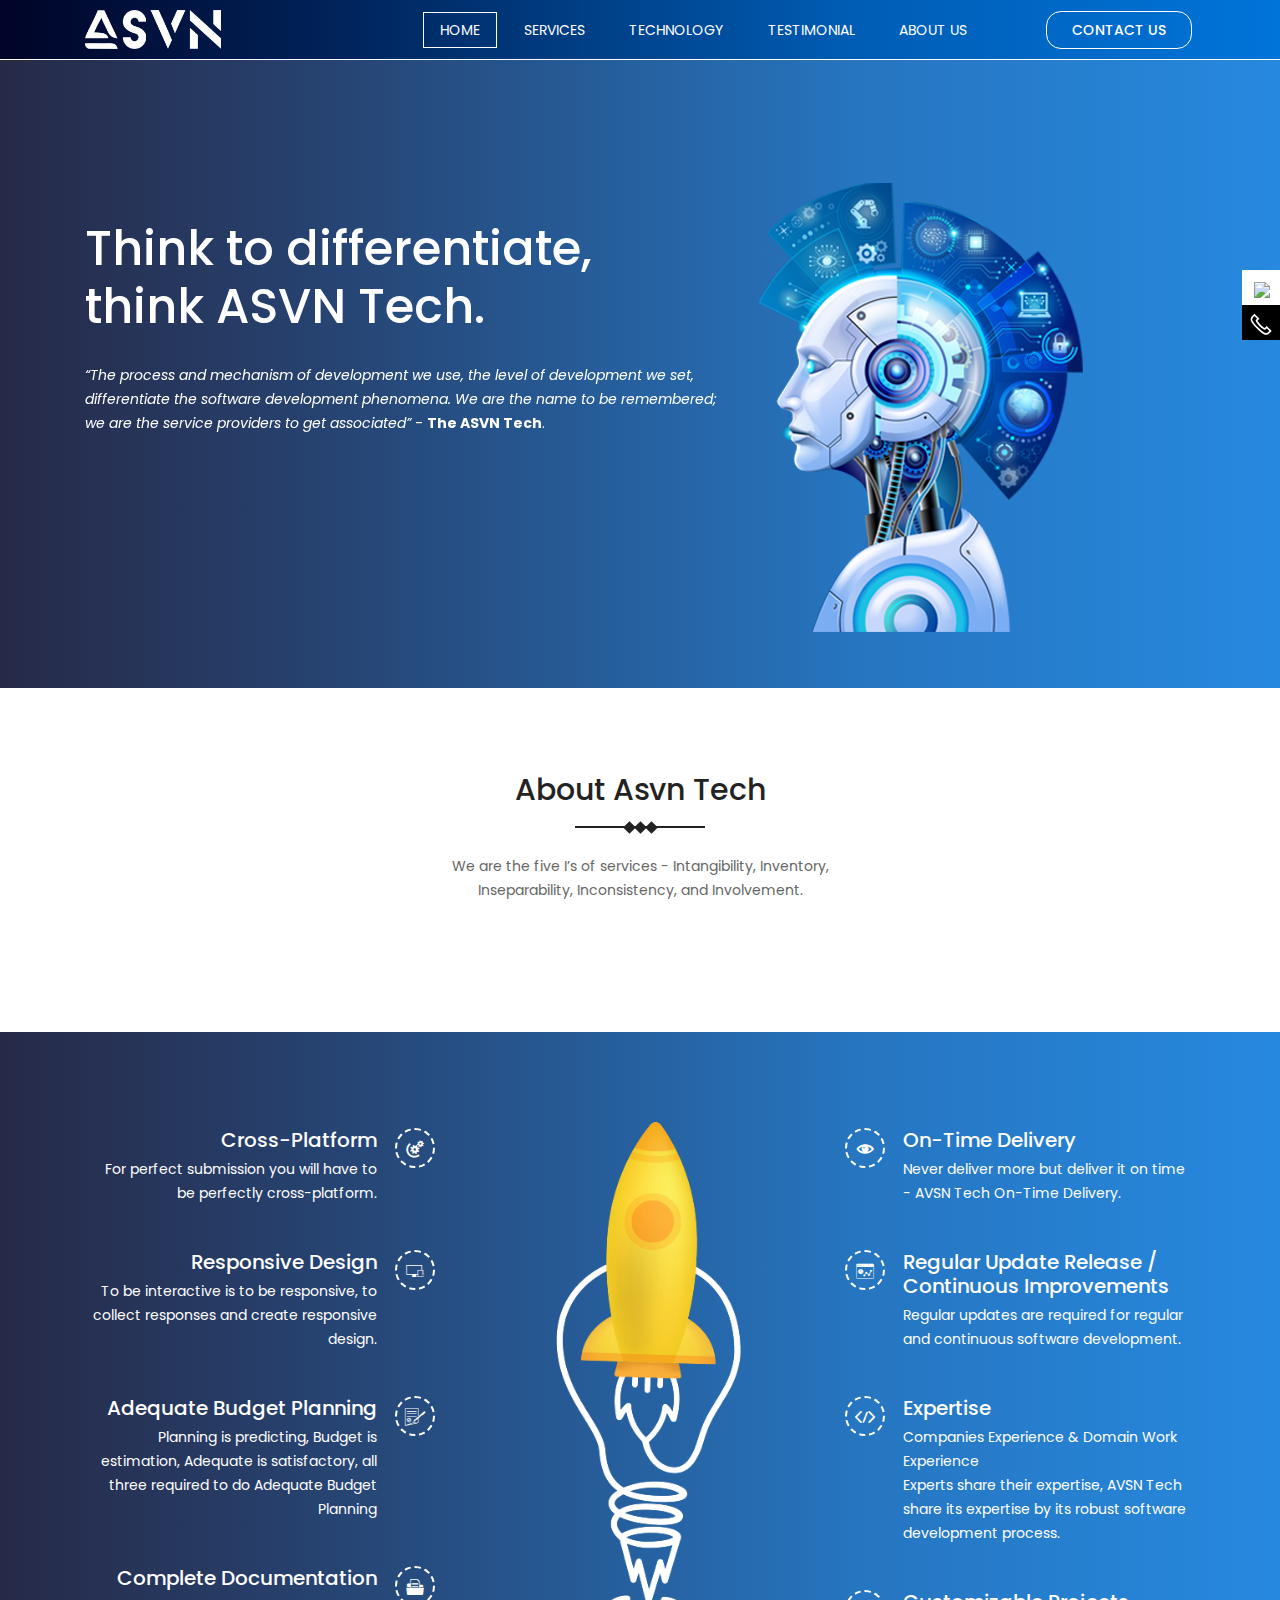
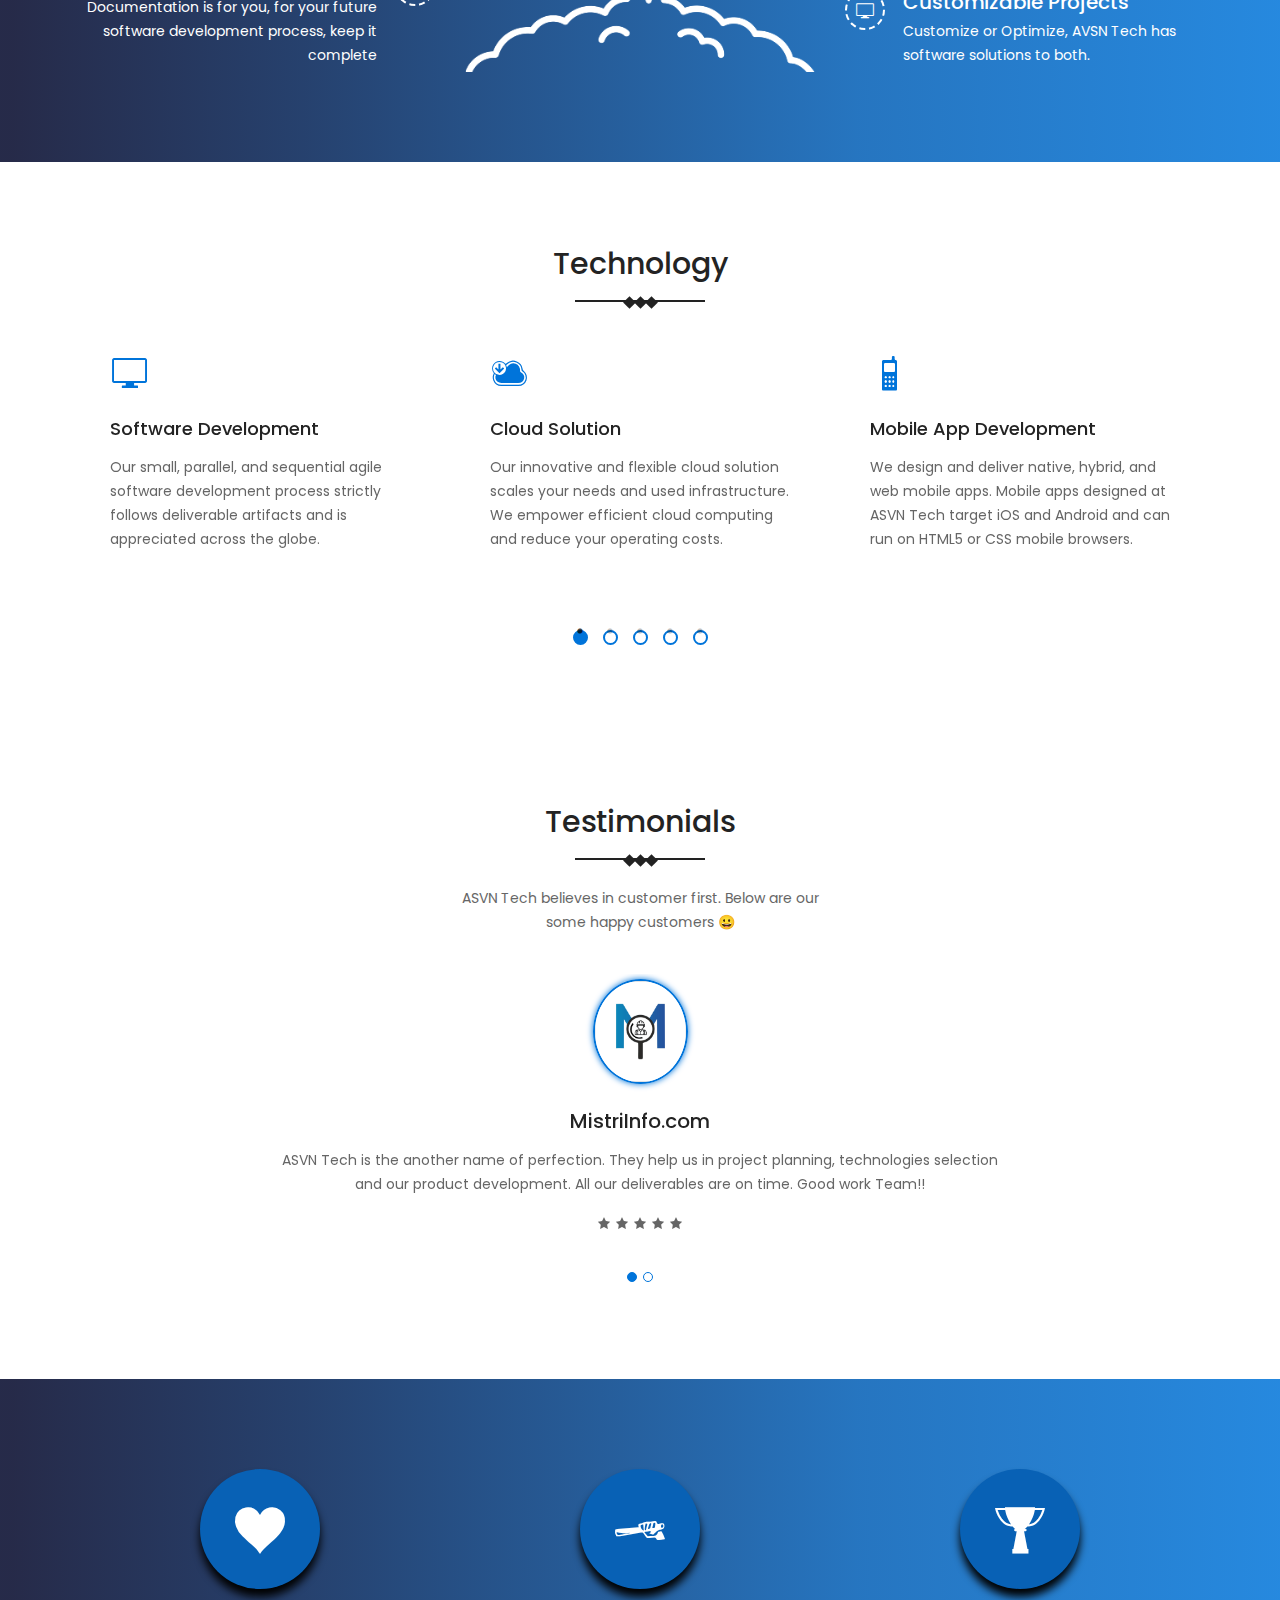
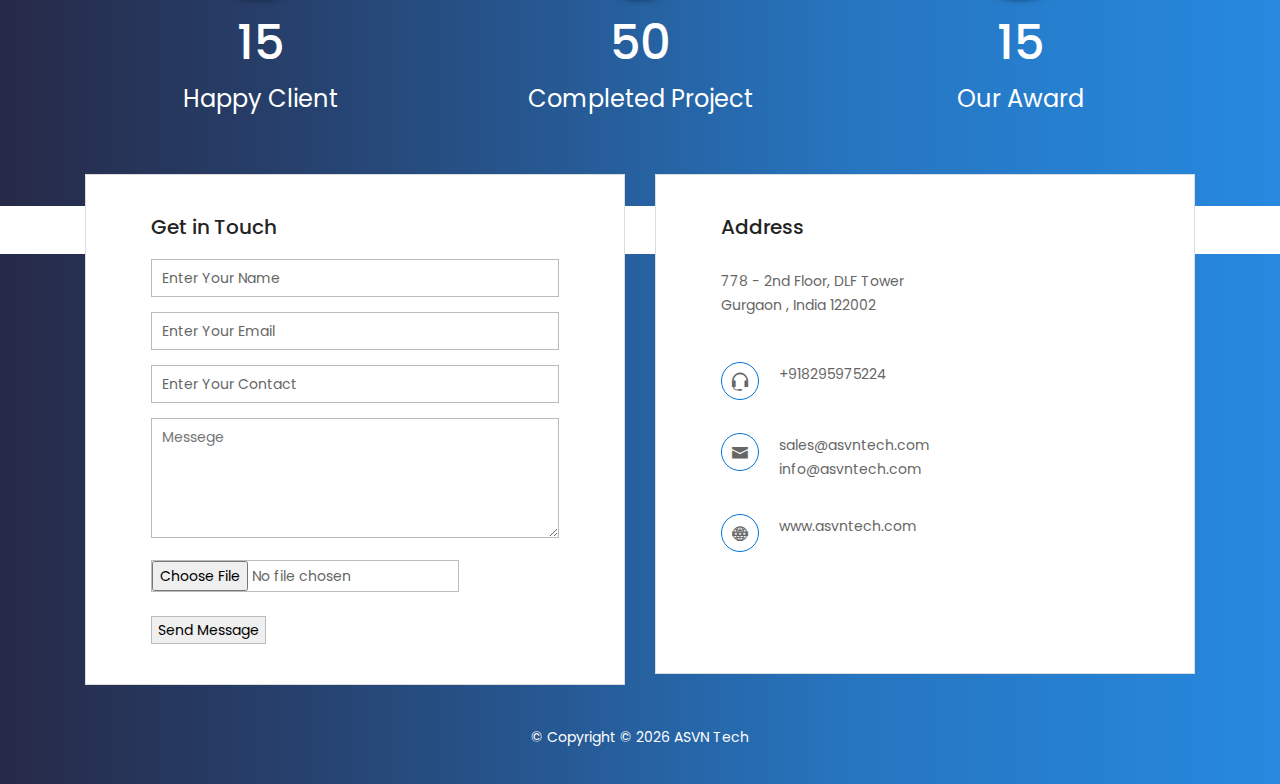
==== public/index.html @ af431a9f "latest" ====
<!DOCTYPE HTML>
<html lang="zxx">

<head>
	<meta charset="UTF-8">
	<meta http-equiv="X-UA-Compatible" content="IE=edge">
	<meta name="viewport" content="width=device-width, initial-scale=1">
	<title>ASVN Tech</title>
	<!-- Bootstrap CSS -->
	<link rel="stylesheet" type="text/css" href="assets/css/bootstrap.min.css" media="all" />
	<!-- Slick nav CSS -->
	<link rel="stylesheet" type="text/css" href="assets/css/slicknav.min.css" media="all" />
	<link rel="stylesheet" type="text/css" href="assets/css/slick-theme.min.css" media="all" />
	<!-- Iconfont CSS -->
	<link rel="stylesheet" type="text/css" href="assets/css/icofont.css" media="all" />
	<!-- Slick CSS -->
	<link rel="stylesheet" type="text/css" href="assets/css/slick.css">

	<link rel="stylesheet" href="assets/css/font-awesome.min.css">
	<!-- Owl carousel CSS -->
	<link rel="stylesheet" type="text/css" href="assets/css/owl.carousel.css">
	<!-- Popup CSS -->
	<link rel="stylesheet" type="text/css" href="assets/css/magnific-popup.css">
	<!-- Switcher CSS -->
	<link rel="stylesheet" type="text/css" href="assets/css/switcher-style.css">
	<!-- Animate CSS -->
	<link rel="stylesheet" type="text/css" href="assets/css/animate.min.css">
	<!-- Main style CSS -->
	<link rel="stylesheet" type="text/css" href="assets/css/style.css" media="all" />
	<!-- Responsive CSS -->
	<link rel="stylesheet" type="text/css" href="assets/css/responsive.css" media="all" />
	<!-- Favicon Icon -->
	<link rel="icon" type="image/png" href="assets/img/favicon.png" />
	<script src="https://smtpjs.com/v3/smtp.js"></script>
	<!--[if lt IE 9]>
		  <script src="https://oss.maxcdn.com/html5shiv/3.7.3/html5shiv.min.js"></script>
		  <script src="https://oss.maxcdn.com/respond/1.4.2/respond.min.js"></script>
		<![endif]-->
</head>

<body data-spy="scroll" data-target=".header" data-offset="50">
	<!-- Page loader -->
	<div id="preloader"></div>
	<!-- header section start -->
	<header class="header sticky">
		<div class="container">
			<div class="row flexbox-center">
				<div class="col-lg-2 col-md-3 col-6">
					<div class="logo">
						<a href="#home"><img style="max-width: 85%;" src="assets/img/logo.png" alt="logo" /></a>
					</div>
				</div>
				<div class="col-lg-10 col-md-9 col-6">
					<div class="responsive-menu"></div>
					<div class="mainmenu">
						<ul id="primary-menu">
							<li><a class="nav-link active" href="#home">Home</a></li>
							<li><a class="nav-link" href="#feature">services</a></li>
							<li><a class="nav-link" href="#screenshot">Technology</a></li>
							<!--<li><a class="nav-link" href="#pricing">Pricing</a></li>
							<li><a class="nav-link" href="#team">Team</a></li>
							<li><a class="nav-link" href="#blog">Blog</a></li>-->
							<li><a class="nav-link" href="#testimonial">Testimonial</a></li>
							<li><a class="nav-link" href="#aboutArea">About Us</a></li>
							<li><a class="appao-btn" href="#contact">Contact Us</a></li>
						</ul>
					</div>
				</div>
			</div>
		</div>
	</header><!-- header section end -->
	<!-- hero area start -->






	<section class="hero-area" id="home">
		<div class="hero-area-slider">
			<div class="hero-area-single-slide">
				<div class="container">
					<div class="row">
						<div class="col-lg-7">
							<div class="hero-area-content">
								<h1>Think to differentiate, think ASVN Tech.</h1>
								<p><i>“The process and mechanism of development we use, the level of development we set,
										differentiate the software development phenomena. We are the name to be
										remembered; we are the service providers to get associated”</i> - <b>The ASVN
										Tech</b>.</p>
							</div>
						</div>
						<div class="col-lg-5">
							<div class="hand-mockup text-lg-left text-center">
								<img src="assets/img/robot.png" style="height: 10;" alt="Hand Mockup" />
							</div>
						</div>
					</div>
				</div>
			</div>
			<div class="hero-area-single-slide">
				<div class="container">
					<div class="row">
						<div class="col-lg-7">
							<div class="hero-area-content">
								<h1>Use pure software services continuum at ASVN Tech.</h1>
								<p>ASVN Tech’s emerging spectrum of software services includes - Software Development,
									Cloud Solutions, Mobile App Development, Blockchain Development, API Development,
									and the Internet of Things. Enjoy professionalism in the design and delivery of
									services. </p>
							</div>
						</div>
						<div class="col-lg-5">
							<div class="hand-mockup text-lg-left text-center">
								<img src="assets/img/homeslide.png" alt="Hand Mockup" />
							</div>
						</div>
					</div>
				</div>
			</div>
			<!-- <div class="hero-area-single-slide">
					<div class="container">
						<div class="row">
							<div class="col-lg-7">
								<div class="hero-area-content">
									<h1>It’s all about Promoting your Business</h1>
									<p>Budget web Creator ,Contact 9803678818 ,Davinder Singh , sed eiusmod tempor incididunt ut labore et Budget Web creatore magna aliqua. Ut enim ad Budget web creator Budget web creator Budget web creatornisi ut aliquip ex ea commodo </p>
									<a href="#" class="appao-btn">Google Play</a>
									<a href="#" class="appao-btn">App Store</a>
								</div>
							</div>
							<div class="col-lg-5">
								<div class="hand-mockup text-lg-left text-center">
									<img src="assets/img/hand-mockup.png" alt="Hand Mockup" />
								</div>
							</div>
						</div>
					</div>
				</div> -->
		</div>
	</section><!-- hero area end -->
	<!-- about section start -->




	<section class="about-area ptb-90" id="aboutArea">
		<div class="container">
			<div class="row">
				<div class="col-lg-12">
					<div class="sec-title">
						<h2>About Asvn Tech<span class="sec-title-border"><span></span><span></span><span></span></span>
						</h2>
						<p>We are the five I’s of services - Intangibility, Inventory, Inseparability, Inconsistency,
							and Involvement.</p>
					</div>
				</div>
			</div>

		</div>
	</section><!-- about section end -->
	<!-- feature section start -->
	<section class="feature-area ptb-90" id="feature">
		<div class="container">
			<div class="row flexbox-center">
				<div class="col-lg-4">
					<div class="single-feature-box text-lg-right text-center">
						<ul>
							<li>
								<div class="feature-box-info">
									<h4>Cross-Platform</h4>
									<p>For perfect submission you will have to be perfectly cross-platform. </p>
								</div>
								<div class="feature-box-icon">
									<i class="icofont icofont-automation"></i>
								</div>
							</li>
							<li>
								<div class="feature-box-info">
									<h4>Responsive Design</h4>
									<p>To be interactive is to be responsive, to collect responses and create responsive design.
 										</p>
								</div>
								<div class="feature-box-icon">
									<i class="icofont icofont-responsive"></i>
								</div>
							</li>
							<li>
								<div class="feature-box-info">
									<h4>Adequate Budget Planning</h4>
									<p>Planning is predicting, Budget is estimation, Adequate is satisfactory, all three required to do Adequate Budget Planning</p>
								</div>
								<div class="feature-box-icon">
									<i class="icofont icofont-law-document"></i>
								</div>
							</li>
							<li>
								<div class="feature-box-info">
									<h4>Complete Documentation </h4>
									<p>Documentation is for you, for your future software development process, keep it complete </p>
								</div>
								<div class="feature-box-icon">
									<i class="icofont icofont-document-folder"></i>
								</div>
							</li>
						</ul>
					</div>
				</div>
				<div class="col-lg-4">
					<div class="single-feature-box text-center">
						<img src="assets/img/feature.png" alt="feature">
					</div>
				</div>
				<div class="col-lg-4">
					<div class="single-feature-box text-lg-left text-center">
						<ul>
							<li>
								<div class="feature-box-icon">
									<i class="icofont icofont-eye"></i>
								</div>
								<div class="feature-box-info">
									<h4>On-Time Delivery</h4>
									<p>Never deliver more but deliver it on time - AVSN Tech On-Time Delivery.</p>
								</div>
							</li>
							<li>
								<div class="feature-box-icon">
									<i class="icofont icofont-dashboard-web"></i>
								</div>
								<div class="feature-box-info">
									<h4>Regular Update Release / Continuous Improvements</h4>
									<p>Regular updates are required for regular and continuous software development.</p>
								</div>
							</li>
							<li>
								<div class="feature-box-icon">
									<i class="icofont icofont-code-alt"></i>
								</div>
								<div class="feature-box-info">
									<h4>Expertise</h4>
									<p> Companies Experience & Domain Work Experience
									<br/>
									Experts share their expertise, AVSN Tech share its expertise by its robust software development process.
									</p>
								</div>
							</li>
							<li>
								<div class="feature-box-icon">
									<i class="icofont icofont-computer"></i>
								</div>
								<div class="feature-box-info">
									<h4>Customizable Projects</h4>
									<p>Customize or Optimize, AVSN Tech has software solutions to both. </p>
								</div>
							</li>
						</ul>
					</div>
				</div>
			</div>
		</div>
	</section><!-- feature section end -->
	<!-- showcase section start -->
	<!-- 
	<section class="showcase-area ptb-90">
		<div class="container">
			<div class="row">
				<div class="col-lg-12">
					<div class="sec-title">
						<h2>Showcase<span class="sec-title-border"><span></span><span></span><span></span></span></h2>
						<p>Budget web Creator ,Contact 9803678818 ,Davinder Singh , sed do eiusmod tempor incididunt</p>
					</div>
				</div>
			</div>
			<div class="row flexbox-center">
				<div class="col-lg-6">
					<div class="single-showcase-box">
						<h4>Budget Web Creator is simply dummy text of the printing and typesetting industry.</h4>
						<p>Budget web Creator ,Contact 9803678818 ,Davinder Singh , sBudget web creator Budget web
							creator Budget web creator Ut enim ad minim budgetwebcreatorBudget Web creator nisi ut
							aliquip </p>
						<a href="#" class="appao-btn appao-btn2">Read More</a>
					</div>
				</div>
				<div class="col-lg-6">
					<div class="single-showcase-box">
						<img src="assets/img/showcase.png" alt="showcase">
					</div>
				</div>
			</div>
			<div class="row flexbox-center">
				<div class="col-lg-6">
					<div class="single-showcase-box">
						<img src="assets/img/showcase2.png" alt="showcase">
					</div>
				</div>
				<div class="col-lg-6">
					<div class="single-showcase-box">
						<h4>Budget Web Creator is simply dummy text of the printing and typesetting industry.</h4>
						<p>Budget web Creator ,Contact 9803678818 ,Davinder Singh , sBudget web creator Budget web
							creator Budget web creator Ut enim ad minim budgetwebcreatorBudget Web creator nisi ut
							aliquip </p>
						<a href="#" class="appao-btn appao-btn2">Read More</a>
					</div>
				</div>
			</div>
		</div>
	</section>--><!-- showcase section end -->
	<!-- video section start -->
	<!--<section class="video-area ptb-90">
		<div class="container">
			<div class="row">
				<div class="col-lg-12">
					<div class="video-popup">
						<a href="https://www.youtube.com/watch?v=RZXnugbhw_4" class="popup-youtube"><i
								class="icofont icofont-ui-play"></i></a>
						<h1>Watch Video Demo</h1>
					</div>
				</div>
			</div>
		</div>
	</section>--><!-- video section end -->
	<!-- screenshots section start -->
	<section class="screenshots-area ptb-90" id="screenshot">
		<div class="container">
			<div class="row">
				<div class="col-lg-12">
					<div class="sec-title">
						<h2>Technology<span class="sec-title-border"><span></span><span></span><span></span></span></h2>
						<p>
						</p>
					</div>
				</div>
			</div>
		<!--	<div class="row">
				<div class="col-lg-12">
					<div class="screenshot-wrap">
						<div class="single-screenshot">
							<img src="assets/img/screenshot/screenshot1.jpg" alt="screenshot" />
						</div>
						<div class="single-screenshot">
							<img src="assets/img/screenshot/screenshot2.jpg" alt="screenshot" />
						</div>
						<div class="single-screenshot">
							<img src="assets/img/screenshot/screenshot3.jpg" alt="screenshot" />
						</div>
						<div class="single-screenshot">
							<img src="assets/img/screenshot/screenshot4.jpg" alt="screenshot" />
						</div>
						<div class="single-screenshot">
							<img src="assets/img/screenshot/screenshot5.jpg" alt="screenshot" />
						</div>
					</div>
				</div>
			</div>-->

			<div class="row slider slider-nav">
				<div class="col-lg-4">
					<div class="single-about-box">
						<i class="icofont icofont-computer"></i>
						<h4>Software Development</h4>
						<p>Our small, parallel, and sequential agile software development process strictly follows
							deliverable artifacts and is appreciated across the globe.</p>
					</div>
				</div>
				<div class="col-lg-4">
					<div class="single-about-box ">
						<i class="icofont icofont-cloud-download"></i>
						<h4>Cloud Solution</h4>
						<p>Our innovative and flexible cloud solution scales your needs and used infrastructure. We
							empower efficient cloud computing and reduce your operating costs.</p>
					</div>
				</div>
				<div class="col-lg-4">
					<div class="single-about-box">
						<i class="icofont icofont-mobile-phone"></i>
						<h4>Mobile App Development</h4>
						<p>We design and deliver native, hybrid, and web mobile apps. Mobile apps designed at ASVN Tech
							target iOS and Android and can run on HTML5 or CSS mobile browsers.</p>
					</div>
				</div>
				<div class="col-lg-4">
					<div class="single-about-box ">
						<i class="icofont icofont-ui-social-link"></i>
						<h4>Blockchain Development</h4>
						<p>We at ASVN Tech use Solidity to target Ethereum Virtual Machines. Solidity offers lucrative
							handling of bitcoins and is capable of writing smart contracts.</p>
					</div>
				</div>
				<div class="col-lg-4">
					<div class="single-about-box">
						<i class="icofont icofont-web"></i>
						<h4>API Development </h4>
						<p>We provide flexible API solutions, use simplified design, and provide innovative
							opportunities to manage, integrate, and develop existing API or build and integrate a new
							API.</p>
					</div>
				</div>
			</div>
		</div>
	</section><!-- screenshots section end -->
	<!-- pricing section start -->
	<!-- 
	<section class="pricing-area ptb-90" id="pricing">
		<div class="container">
			<div class="row">
				<div class="col-lg-12">
					<div class="sec-title">
						<h2>Our Pricing Plan<span
								class="sec-title-border"><span></span><span></span><span></span></span></h2>
						<p>Budget web Creator ,Contact 9803678818 ,Davinder Singh , sed do eiusmod tempor incididunt
						</p>
					</div>
				</div>
			</div>
			<div class="row">
				<div class="col-lg-4">
					<div class="single-pricing-box">
						<div class="pricing-top">
							<h4>Basic</h4>
							<p>Suitable for Freelancer</p>
						</div>
						<div class="price">
							<h1><span>$</span>99</h1>
							<p>Basic</p>
						</div>
						<div class="price-details">
							<ul>
								<li>Email Marketing</li>
								<li>Email Builder</li>
								<li>Client Testing</li>
								<li>Multiple Email Support</li>
								<li>Email Read Receipent</li>
								<li>2 User Free</li>
							</ul>
							<a class="appao-btn" href="#">Order Now</a>
						</div>
					</div>
				</div>
				<div class="col-lg-4">
					<div class="single-pricing-box">
						<div class="pricing-top">
							<h4>Pro</h4>
							<p>Suitable for Freelancer</p>
						</div>
						<div class="price">
							<h1><span>$</span>199</h1>
							<p>Basic</p>
						</div>
						<div class="price-details">
							<ul>
								<li>Email Marketing</li>
								<li>Email Builder</li>
								<li>Client Testing</li>
								<li>Multiple Email Support</li>
								<li>Email Read Receipent</li>
								<li>2 User Free</li>
							</ul>
							<a class="appao-btn" href="#">Order Now</a>
						</div>
					</div>
				</div>
				<div class="col-lg-4">
					<div class="single-pricing-box">
						<div class="pricing-top">
							<h4>Ultimate</h4>
							<p>Suitable for Freelancer</p>
						</div>
						<div class="price">
							<h1><span>$</span>299</h1>
							<p>Basic</p>
						</div>
						<div class="price-details">
							<ul>
								<li>Email Marketing</li>
								<li>Email Builder</li>
								<li>Client Testing</li>
								<li>Multiple Email Support</li>
								<li>Email Read Receipent</li>
								<li>2 User Free</li>
							</ul>
							<a class="appao-btn" href="#">Order Now</a>
						</div>
					</div>
				</div>
			</div>
		</div>
	</section>--><!-- pricing section end -->
	<!-- testimonial section start -->
	<section id="testimonial" class="testimonial-area ptb-90">
		<div class="container">
			<div class="row">
				<div class="col-lg-12">
					<div class="sec-title">
						<h2>Testimonials<span class="sec-title-border"><span></span><span></span><span></span></span>
						</h2>
						<p>ASVN Tech believes in customer first. Below are our some happy customers &#128512;
						</p>
					</div>
				</div>
			</div>
			<div class="row">
				<div class="col-lg-8 offset-lg-2">
					<div class="testimonial-wrap">
						<div class="single-testimonial-box">
							<div class="author-img">
								<img src="assets/img/author/author2.jpg" alt="author" />
							</div>
							<h5>MistriInfo.com</h5>
							<p>ASVN Tech is the another name of perfection. They help us in project planning, technologies selection and our product development. All our deliverables are on time. Good work Team!!</p>
							<div class="author-rating">
								<i class="icofont icofont-star"></i>
								<i class="icofont icofont-star"></i>
								<i class="icofont icofont-star"></i>
								<i class="icofont icofont-star"></i>
								<i class="icofont icofont-star"></i>
							</div>
						</div>
						<div class="single-testimonial-box">
							<div class="author-img">
								<img src="assets/img/author/author1.jpg" alt="author" />
							</div>
							<h5>budgetwebcreator</h5>
							<p>They have a great team of experts, they deliver quality products and services all at once. </p>
							<div class="author-rating">
								<i class="icofont icofont-star"></i>
								<i class="icofont icofont-star"></i>
								<i class="icofont icofont-star"></i>
								<i class="icofont icofont-star"></i>
								<i class="icofont icofont-star"></i>
							</div>
						</div>
						<!--<div class="single-testimonial-box">
							<div class="author-img">
								<img src="assets/img/author/author2.jpg" alt="author" />
							</div>
							<h5>Mary Balogh</h5>
							<p>Budget web Creator ,Contact 9803678818 ,Davinder Singh , sed do eiusmod tempor incididunt
								ut labore et magna aliqua.Budget web creator Budget web creator Budget web creatorBudget
								web creator Budget web creator Budget web creatornisi aliquip ex ea commodo consequat.
								Budget Web creator aute irure Budget Web creator in Budget Web creator in </p>
							<div class="author-rating">
								<i class="icofont icofont-star"></i>
								<i class="icofont icofont-star"></i>
								<i class="icofont icofont-star"></i>
								<i class="icofont icofont-star"></i>
								<i class="icofont icofont-star"></i>
							</div>
						</div>-->
					</div>
					<!--<div class="testimonial-thumb">
						<div class="thumb-prev">
							<div class="author-img">
								<img src="assets/img/author/author2.jpg" alt="author" />
							</div>
						</div>
						<div class="thumb-next">
							<div class="author-img">
								<img src="assets/img/author/author1.jpg" alt="author" />
							</div>
						</div>
					</div>-->
				</div>
			</div>
		</div>
	</section><!-- testimonial section end -->
	<!-- counter section start -->
	<section class="counter-area ptb-90">
		<div class="container">
			<div class="row">
				<div class="col-md-4 col-sm-6">
					<div class="single-counter-box">
						<i class="icofont icofont-heart-alt"></i>
						<h1><span class="counter">15</span></h1>
						<p>Happy Client</p>
					</div>
				</div>
				<div class="col-md-4 col-sm-6">
					<div class="single-counter-box">
						<i class="icofont icofont-protect"></i>
						<h1><span class="counter">50</span></h1>
						<p>Completed Project</p>
					</div>
				</div>
				
				<div class="col-md-4 col-sm-6">
					<div class="single-counter-box">
						<i class="icofont icofont-trophy"></i>
						<h1><span class="counter">15</span></h1>
						<p>Our Award</p>
					</div>
				</div>
			</div>
		</div>
	</section><!-- counter section end -->
	<!-- team section start -->
	<!-- 
	<section class="team-area ptb-90" id="team">
		<div class="container">
			<div class="row">
				<div class="col-lg-12">
					<div class="sec-title">
						<h2>Meet Our Team<span class="sec-title-border"><span></span><span></span><span></span></span>
						</h2>
						<p>Budget web Creator ,Contact 9803678818 ,Davinder Singh , sed do eiusmod tempor incididunt
						</p>
					</div>
				</div>
			</div>
			<div class="row">
				<div class="col-lg-3 col-sm-6">
					<div class="single-team-member">
						<div class="team-member-img">
							<img src="assets/img/team/team1.jpg" alt="team">
							<div class="team-member-icon">
								<div class="display-table">
									<div class="display-tablecell">
										<a href="#"><i class="icofont icofont-social-facebook"></i></a>
										<a href="#"><i class="icofont icofont-social-twitter"></i></a>
										<a href="#"><i class="icofont icofont-brand-linkedin"></i></a>
										<a href="#"><i class="icofont icofont-social-pinterest"></i></a>
									</div>
								</div>
							</div>
						</div>
						<div class="team-member-info">
							<a href="#">
								<h4>John Deo</h4>
							</a>
							<p>Web Developer</p>
						</div>
					</div>
				</div>
				<div class="col-lg-3 col-sm-6">
					<div class="single-team-member">
						<div class="team-member-img">
							<img src="assets/img/team/team2.jpg" alt="team">
							<div class="team-member-icon">
								<div class="display-table">
									<div class="display-tablecell">
										<a href="#"><i class="icofont icofont-social-facebook"></i></a>
										<a href="#"><i class="icofont icofont-social-twitter"></i></a>
										<a href="#"><i class="icofont icofont-brand-linkedin"></i></a>
										<a href="#"><i class="icofont icofont-social-pinterest"></i></a>
									</div>
								</div>
							</div>
						</div>
						<div class="team-member-info">
							<a href="#">
								<h4>Sharon Garcia</h4>
							</a>
							<p>UX Designer</p>
						</div>
					</div>
				</div>
				<div class="col-lg-3 col-sm-6">
					<div class="single-team-member">
						<div class="team-member-img">
							<img src="assets/img/team/team3.jpg" alt="team">
							<div class="team-member-icon">
								<div class="display-table">
									<div class="display-tablecell">
										<a href="#"><i class="icofont icofont-social-facebook"></i></a>
										<a href="#"><i class="icofont icofont-social-twitter"></i></a>
										<a href="#"><i class="icofont icofont-brand-linkedin"></i></a>
										<a href="#"><i class="icofont icofont-social-pinterest"></i></a>
									</div>
								</div>
							</div>
						</div>
						<div class="team-member-info">
							<a href="#">
								<h4>Elijah Henderson</h4>
							</a>
							<p>UX Designer</p>
						</div>
					</div>
				</div>
				<div class="col-lg-3 col-sm-6">
					<div class="single-team-member">
						<div class="team-member-img">
							<img src="assets/img/team/team4.jpg" alt="team">
							<div class="team-member-icon">
								<div class="display-table">
									<div class="display-tablecell">
										<a href="#"><i class="icofont icofont-social-facebook"></i></a>
										<a href="#"><i class="icofont icofont-social-twitter"></i></a>
										<a href="#"><i class="icofont icofont-brand-linkedin"></i></a>
										<a href="#"><i class="icofont icofont-social-pinterest"></i></a>
									</div>
								</div>
							</div>
						</div>
						<div class="team-member-info">
							<a href="#">
								<h4>Sharon Garcia</h4>
							</a>
							<p>UX Designer</p>
						</div>
					</div>
				</div>
			</div>
		</div>
	</section>--><!-- team section end -->
	<!-- download section start -->
	<!-- 
	<section class="download-area ptb-90">
		<div class="container">
			<div class="row">
				<div class="col-lg-12">
					<div class="sec-title">
						<h2>Download Available<span
								class="sec-title-border"><span></span><span></span><span></span></span></h2>
						<p>Budget web Creator ,Contact 9803678818 ,Davinder Singh , sed do eiusmod tempor incididunt
						</p>
					</div>
				</div>
			</div>
			<div class="row">
				<div class="col-lg-12">
					<ul>
						<li>
							<a href="#" class="download-btn flexbox-center">
								<div class="download-btn-icon">
									<i class="icofont icofont-brand-android-robot"></i>
								</div>
								<div class="download-btn-text">
									<p>Available on</p>
									<h4>Android Store</h4>
								</div>
							</a>
						</li>
						<li>
							<a href="#" class="download-btn flexbox-center">
								<div class="download-btn-icon">
									<i class="icofont icofont-brand-apple"></i>
								</div>
								<div class="download-btn-text">
									<p>Available on</p>
									<h4>Apple Store</h4>
								</div>
							</a>
						</li>
						<li>
							<a href="#" class="download-btn flexbox-center">
								<div class="download-btn-icon">
									<i class="icofont icofont-brand-windows"></i>
								</div>
								<div class="download-btn-text">
									<p>Available on</p>
									<h4>Windows Store</h4>
								</div>
							</a>
						</li>
					</ul>
				</div>
			</div>
		</div>
	</section>--><!-- download section end -->
	<!-- blog section start -->
	<!-- 
	<section class="blog-area ptb-90" id="blog">
		<div class="container">
			<div class="row">
				<div class="col-lg-12">
					<div class="sec-title">
						<h2>Our Latest Blog<span class="sec-title-border"><span></span><span></span><span></span></span>
						</h2>
						<p>Budget web Creator ,Contact 9803678818 ,Davinder Singh , sed do eiusmod tempor incididunt
						</p>
					</div>
				</div>
			</div>
			<div class="row">
				<div class="col-lg-4 col-md-6">
					<div class="single-post">
						<div class="post-thumbnail">
							<a href="blog.html"><img src="assets/img/blog/blog1.jpg" alt="blog"></a>
						</div>
						<div class="post-details">
							<div class="post-author">
								<a href="blog.html"><i class="icofont icofont-user"></i>John</a>
								<a href="blog.html"><i class="icofont icofont-speech-comments"></i>Comments</a>
								<a href="blog.html"><i class="icofont icofont-calendar"></i>21 Feb 2018</a>
							</div>
							<h4 class="post-title"><a href="blog.html">Budget Web Creator contact 9803678818 Davinder
									singh sit</a></h4>
							<p>Budget Web Creator contact 9803678818 Davinder singh sit amet, sBudget web creator Budget
								web creator Budget web creator Ut enim ad</p>
						</div>
					</div>
				</div>
				<div class="col-lg-4 col-md-6">
					<div class="single-post">
						<div class="post-thumbnail">
							<a href="blog.html"><img src="assets/img/blog/blog2.jpg" alt="blog"></a>
						</div>
						<div class="post-details">
							<div class="post-author">
								<a href="blog.html"><i class="icofont icofont-user"></i>John</a>
								<a href="blog.html"><i class="icofont icofont-speech-comments"></i>Comments</a>
								<a href="blog.html"><i class="icofont icofont-calendar"></i>21 Feb 2018</a>
							</div>
							<h4 class="post-title"><a href="blog.html">Budget Web Creator contact 9803678818 Davinder
									singh sit</a></h4>
							<p>Budget Web Creator contact 9803678818 Davinder singh sit amet, sBudget web creator Budget
								web creator Budget web creator Ut enim ad</p>
						</div>
					</div>
				</div>
				<div class="col-lg-4 d-md-none d-lg-block">
					<div class="single-post">
						<div class="post-thumbnail">
							<a href="blog.html"><img src="assets/img/blog/blog3.jpg" alt="blog"></a>
						</div>
						<div class="post-details">
							<div class="post-author">
								<a href="blog.html"><i class="icofont icofont-user"></i>John</a>
								<a href="blog.html"><i class="icofont icofont-speech-comments"></i>Comments</a>
								<a href="blog.html"><i class="icofont icofont-calendar"></i>21 Feb 2018</a>
							</div>
							<h4 class="post-title"><a href="blog.html">Budget Web Creator contact 9803678818 Davinder
									singh sit</a></h4>
							<p>Budget Web Creator contact 9803678818 Davinder singh sit amet, sBudget web creator Budget
								web creator Budget web creator Ut enim ad</p>
						</div>
					</div>
				</div>
			</div>
		</div>
	</section>--><!-- blog section end -->
	<br/><br/>
	<!-- footer section start -->
	<footer class="footer" id="contact">
		<div class="container">
			<div class="row">
				<div class="col-lg-6">
					<div class="contact-form">
						<h4>Get in Touch</h4>
						<p class="form-message"></p>
						<div id="contact-form">
							<input data-rule="minlen:4" data-msg="Please enter at least 4 chars" type="text" name="name"
								id="name" placeholder="Enter Your Name">
							<input type="email" data-msg="Please enter a valid email" name="email" id="email"
								placeholder="Enter Your Email">
							<input type="text" name="Contact1" id="contact1" placeholder="Enter Your Contact">

							<textarea placeholder="Messege" id="message" name="message"></textarea>
							<input type="file" id="attachment" name="attachment" placeholder="attachment">
							<br />
							<br />
							<button onclick="sendMail()" id="sendEmail" name="sendEmail">Send Message</button>
						</div>
					</div>
				</div>
				<div class="col-lg-6">
					<div class="contact-address">
						<h4>Address</h4>
						<p>778 - 2nd Floor, DLF Tower<br/> Gurgaon , India 122002</p>
						<ul>
							<li>
								<div class="contact-address-icon">
									<i class="icofont icofont-headphone-alt"></i>
								</div>
								<div class="contact-address-info">
									<a href="tell:+918295975224">+918295975224</a>
								</div>
							</li>
							<li>
								<div class="contact-address-icon">
									<i class="icofont icofont-envelope"></i>
								</div>
								<div class="contact-address-info">
									<a href="mailto:sales@asvntech.com">sales@asvntech.com</a>
									<a href="mailto:info@asvntech.com">info@asvntech.com</a>
								</div>
							</li>
							<li>
								<div class="contact-address-icon">
									<i class="icofont icofont-web"></i>
								</div>
								<div class="contact-address-info">
									<a href="https://asvntech.com">www.asvntech.com</a>
								</div>
							</li>
							<br />
							<br />
						</ul>
					</div>
				</div>
			</div>
			<div class="row">
				<div class="col-lg-12">
					<div class="copyright-area">
					<!--	<ul>
							<li><a href="#"><i class="icofont icofont-social-facebook"></i></a></li>
							<li><a href="#"><i class="icofont icofont-social-twitter"></i></a></li>
							<li><a href="#"><i class="icofont icofont-brand-linkedin"></i></a></li>
							<li><a href="#"><i class="icofont icofont-social-pinterest"></i></a></li>
							<li><a href="#"><i class="icofont icofont-social-google-plus"></i></a></li>
						</ul>-->
						<p>&copy;
							Copyright &copy;
							<script>document.write(new Date().getFullYear());</script>  ASVN Tech 
						</p>
					</div>
				</div>
			</div>
		</div>
	</footer><!-- footer section end -->
	<a href="#" class="scrollToTop">
		<i class="icofont icofont-arrow-up"></i>
	</a>
	<ul class="daviIcons"
		style=" list-style: none;padding-left: 0px;display: inline-block;float: right;margin-bottom: 0px;position: fixed;right: -5px;top: 30%;z-index: 99;text-align: right;">
		<li style=" display: block; margin-bottom: 0;"><a onMouseOver="this.style.width='50px'"
				onMouseOut="this.style.width='40px'"
				style=" background-color: #ffffff; color: #fff;height: 35px;width: 40px; display: inline-block; text-align: center;  padding-top: 7px;   margin: 0px 3px;   border-radius: 20;  /* border: 1px solid #fff; */  transition: all 0.3s ease-in-out 0s;  -moz-transition: all 0.3s ease-in-out 0s;  -webkit-transition: all 0.3s ease-in-out 0s;"
				href="https://api.whatsapp.com/send?phone=+918295975224&amp;text=Hello ASVN Team" target="_blank"><img
					src="https://img.icons8.com/office/26/000000/whatsapp.png" /></a></li>
		<li style=" display: block; margin-bottom: 0;"><a onMouseOver="this.style.width='50px'"
				onMouseOut="this.style.width='40px'"
				style=" background-color: #000000; color: #fff;height: 35px;width: 40px; display: inline-block; text-align: center;  padding-top: 7px;   margin: 0px 3px;   border-radius: 20;  /* border: 1px solid #fff; */  transition: all 0.3s ease-in-out 0s;  -moz-transition: all 0.3s ease-in-out 0s;  -webkit-transition: all 0.3s ease-in-out 0s;"
				href="tel:+918295975224" target="_blank"><svg xmlns="http://www.w3.org/2000/svg" x="0px" y="0px"
					width="26" height="26" viewBox="0 0 226 226" style=" fill:#000000;">
					<g fill="none" fill-rule="nonzero" stroke="none" stroke-width="1" stroke-linecap="butt"
						stroke-linejoin="miter" stroke-miterlimit="10" stroke-dasharray="" stroke-dashoffset="0"
						font-family="none" font-weight="none" font-size="none" text-anchor="none"
						style="mix-blend-mode: normal">
						<path d="M0,226v-226h226v226z" fill="none"></path>
						<g fill="#ffffff">
							<path
								d="M47.6167,14.73194l-22.23584,22.23584c-12.19384,12.19384 -14.84228,31.17431 -6.12452,46.07177c9.71094,16.66309 17.65625,28.9673 50.92725,62.18311c33.21583,33.271 42.26466,37.79541 58.65186,47.396c14.95264,8.71777 33.87792,6.06933 46.01659,-6.12452l22.29102,-22.23584l-43.03711,-42.98192l-17.49072,17.49072c-2.09667,-0.93798 -5.2417,-2.59327 -8.8833,-4.91064c-7.50391,-4.8003 -17.1045,-12.13867 -25.54639,-20.63575c-8.49706,-8.44189 -16.77344,-18.98047 -22.51172,-27.47753c-2.81397,-4.19336 -5.07617,-8.0005 -6.29003,-10.48341c-0.05519,-0.11034 -0.05519,-0.11034 -0.11036,-0.2207l17.3252,-17.32519zM47.6167,34.70556l23.0083,23.00831l-10.09717,10.15234c-2.09667,2.09667 -2.31738,4.41406 -2.2622,5.73828c0,1.26903 0.2207,2.15184 0.44141,2.97949c0.49658,1.71045 1.15869,3.2002 1.98633,4.96583c1.71045,3.42089 4.19336,7.50391 7.2832,12.13867c6.17969,9.15917 14.89747,20.2495 24.167,29.57422c9.3247,9.26953 19.58739,17.10449 28.0293,22.45653c4.19336,2.70362 7.89013,4.74512 11.03516,6.12452c1.60009,0.71728 3.03466,1.26905 4.74511,1.60009c0.82764,0.16553 1.76563,0.27589 3.03467,0.16553c1.26905,-0.05517 3.25537,-0.49658 5.021,-2.2622l10.09716,-10.09717l23.06348,23.0083l-12.3042,12.3042c-7.66944,7.66944 -19.53222,9.3247 -28.91211,3.86231c-16.66308,-9.76612 -23.0083,-12.35937 -55.83789,-45.1338c-32.77441,-32.82959 -39.06445,-42.92675 -48.66503,-59.36914c-5.46241,-9.37988 -3.80714,-21.24267 3.8623,-28.91211z">
							</path>
						</g>
					</g>
				</svg></a></li>
	</ul>
	<!-- jquery main JS -->
	<script src="assets/js/jquery.min.js"></script>
	<!-- Bootstrap JS -->
	<script src="assets/js/bootstrap.min.js"></script>
	<!-- Slick nav JS -->
	<script src="assets/js/jquery.slicknav.min.js"></script>
	<!-- Slick JS -->
	<script src="assets/js/slick.min.js"></script>
	<script src="assets/js/slick1.min.js"></script>
	<!-- owl carousel JS -->
	<script src="assets/js/owl.carousel.min.js"></script>
	<!-- Popup JS -->
	<script src="assets/js/jquery.magnific-popup.min.js"></script>
	<!-- Counter JS -->
	<script src="assets/js/jquery.counterup.min.js"></script>
	<!-- Counterup waypoints JS -->
	<script src="assets/js/waypoints.min.js"></script>
	<!-- YTPlayer JS -->
	<script src="assets/js/jquery.mb.YTPlayer.min.js"></script>
	<!-- jQuery Easing JS -->
	<script src="assets/js/jquery.easing.1.3.js"></script>
	<!-- WOW JS -->
	<script src="assets/js/wow-1.3.0.min.js"></script>
	<!-- Switcher JS -->
	<script src="assets/js/switcher.js"></script>
	<!-- main JS -->
	<script src="assets/js/main.js"></script>
	<script src="https://smtpjs.com/v3/smtp.js">
	</script>
	<script type="text/javascript">
		
	</script>

</body>

</html>
---- public/assets/css/switcher-style.css ----
.switcher-area {
    position: fixed;
    z-index: 9999;
    top: 0;
    right: -232px;
    bottom: 0;
    margin: auto;
}
.switcher-area:hover {
    opacity: 1 !important;
}
.switcher-area .switched-options {
    position: relative;
    width: 230px;
    text-align: left;
    background: #fff;
    padding: 15px;
    -webkit-box-shadow: 0px 0px 4px rgba(0, 0, 0, 0.3);
	box-shadow: 0px 0px 4px rgba(0, 0, 0, 0.3);
}
.switcher-area .config-title {
	text-transform: uppercase;
    font-weight: 700;
    font-size: 16px;
    color: #000;
    border-bottom: 3px double #bbb;
    margin-bottom: 5px;
}
.switcher-area ul {
    margin-bottom: 25px;
}
.switcher-area ul .active a {
    color: #005885;
    font-weight: 700;
}
.switcher-area ul .p {
    font-weight: 400;
    font-size: 12px;
    color: #CCC;
    margin-top: 10px;
}
.switcher-area ul li a {
    font-size: 12px;
    font-weight: 400;
    line-height: 30px;
    color: #808080;
}
.switcher-area ul li a:hover {
    color: #32c5d2;
}
.switcher-area ul.color-styles {
    margin-top: 15px;
}
.switcher-area ul.color-styles li {
    display: inline-block;
    margin-right: 5px;
}
.switcher-area ul.color-styles li .default,
.switcher-area ul.color-styles li .amaranth,
.switcher-area ul.color-styles li .purple,
.switcher-area ul.color-styles li .orange {
    width: 35px;
    height: 35px;
    border-radius: 100%;
}
.switcher-area ul.color-styles li .default {
    background: #32c5d2;
}
.switcher-area ul.color-styles li .amaranth {
    background: #ec3851;
}
.switcher-area ul.color-styles li .orange {
    background: #ff5e00;
}
.switcher-area ul.color-styles li .purple {
    background: #6e02af;
}
.switcher-area .switch-button {
    opacity: 1 !important;
    background: #FFF;
    text-align: center;
    font-size: 24px;
    color: #000 !important;
    position: absolute;
    overflow: hidden;
    left: -42px;
    top: 0;
    border-top-right-radius: 4px;
    border-bottom-right-radius: 4px;
    box-shadow: 2px 1px 4px grey;
    width: 42px;
    line-height: 42px;
    height: 42px;
    bottom: 0;
    margin: auto;
}
.switcher-area .switch-button:hover {
    color: #32c5d2;
    cursor: pointer;
}
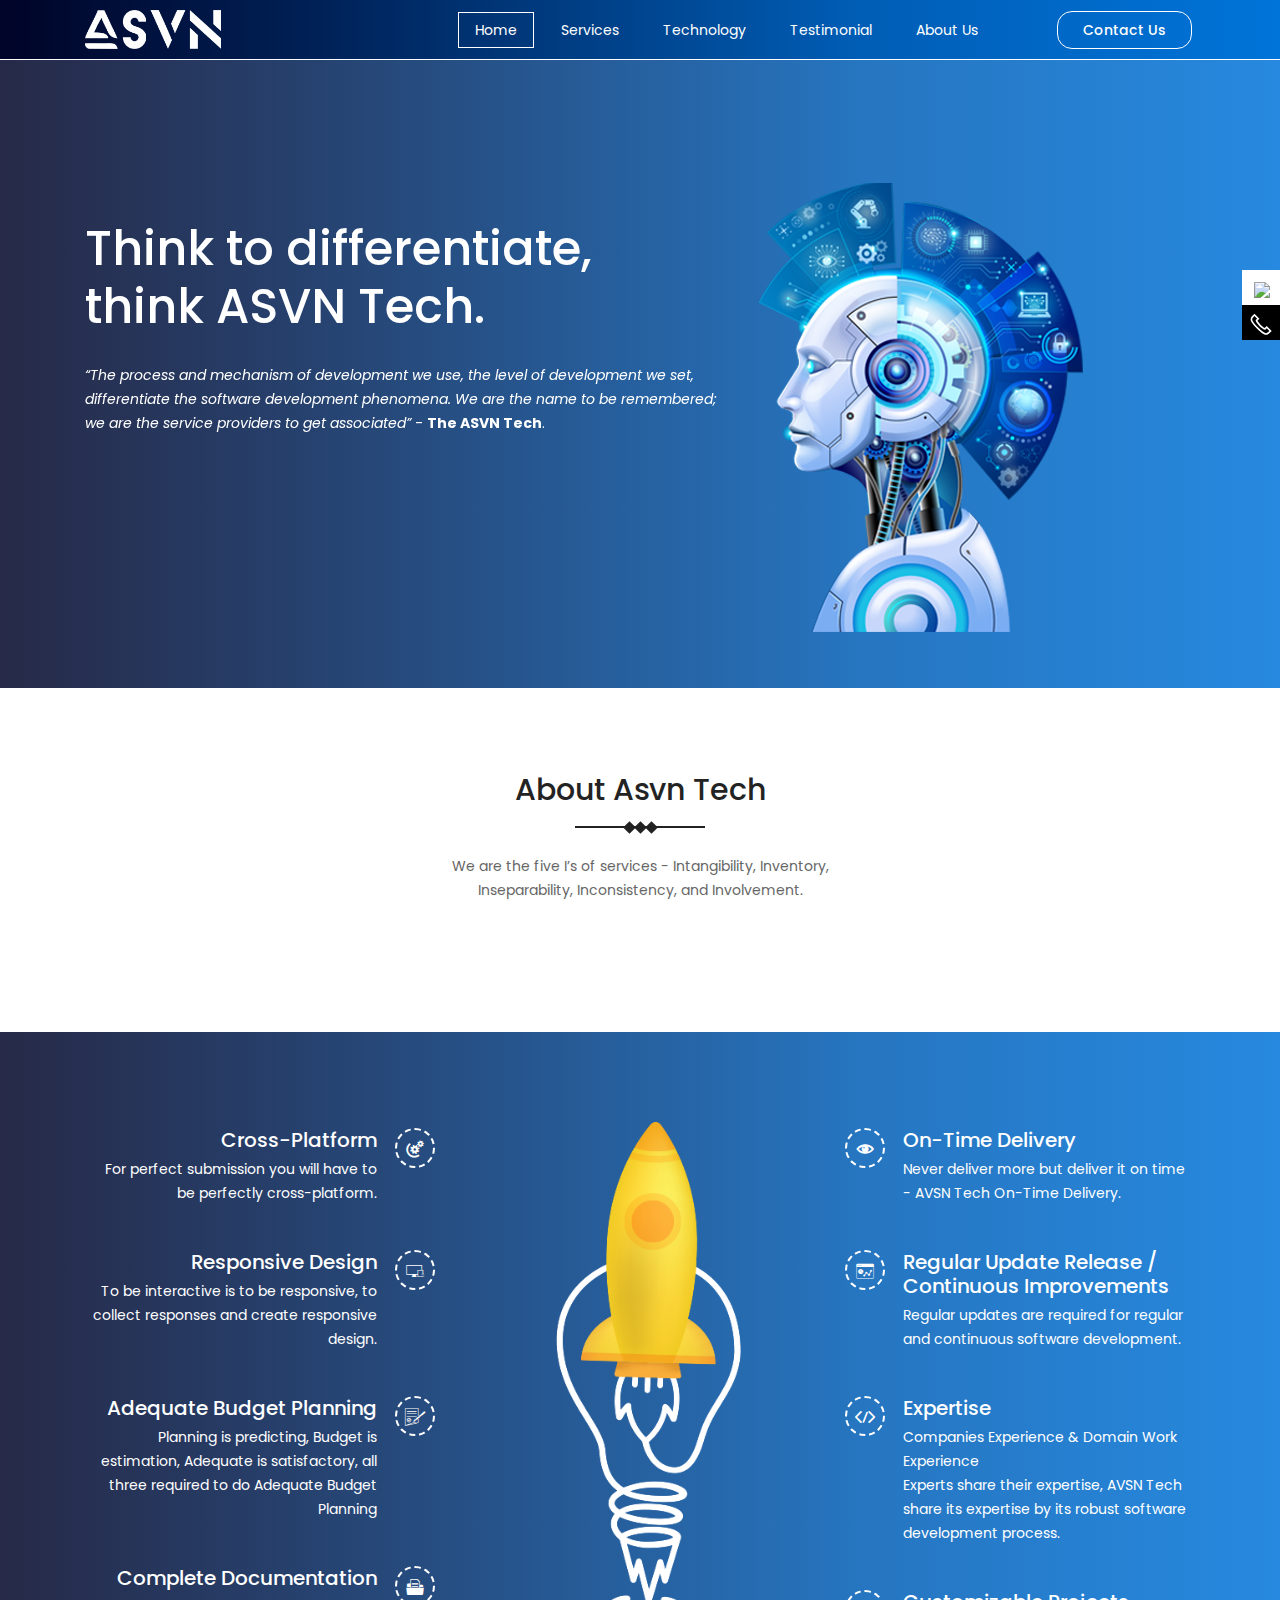
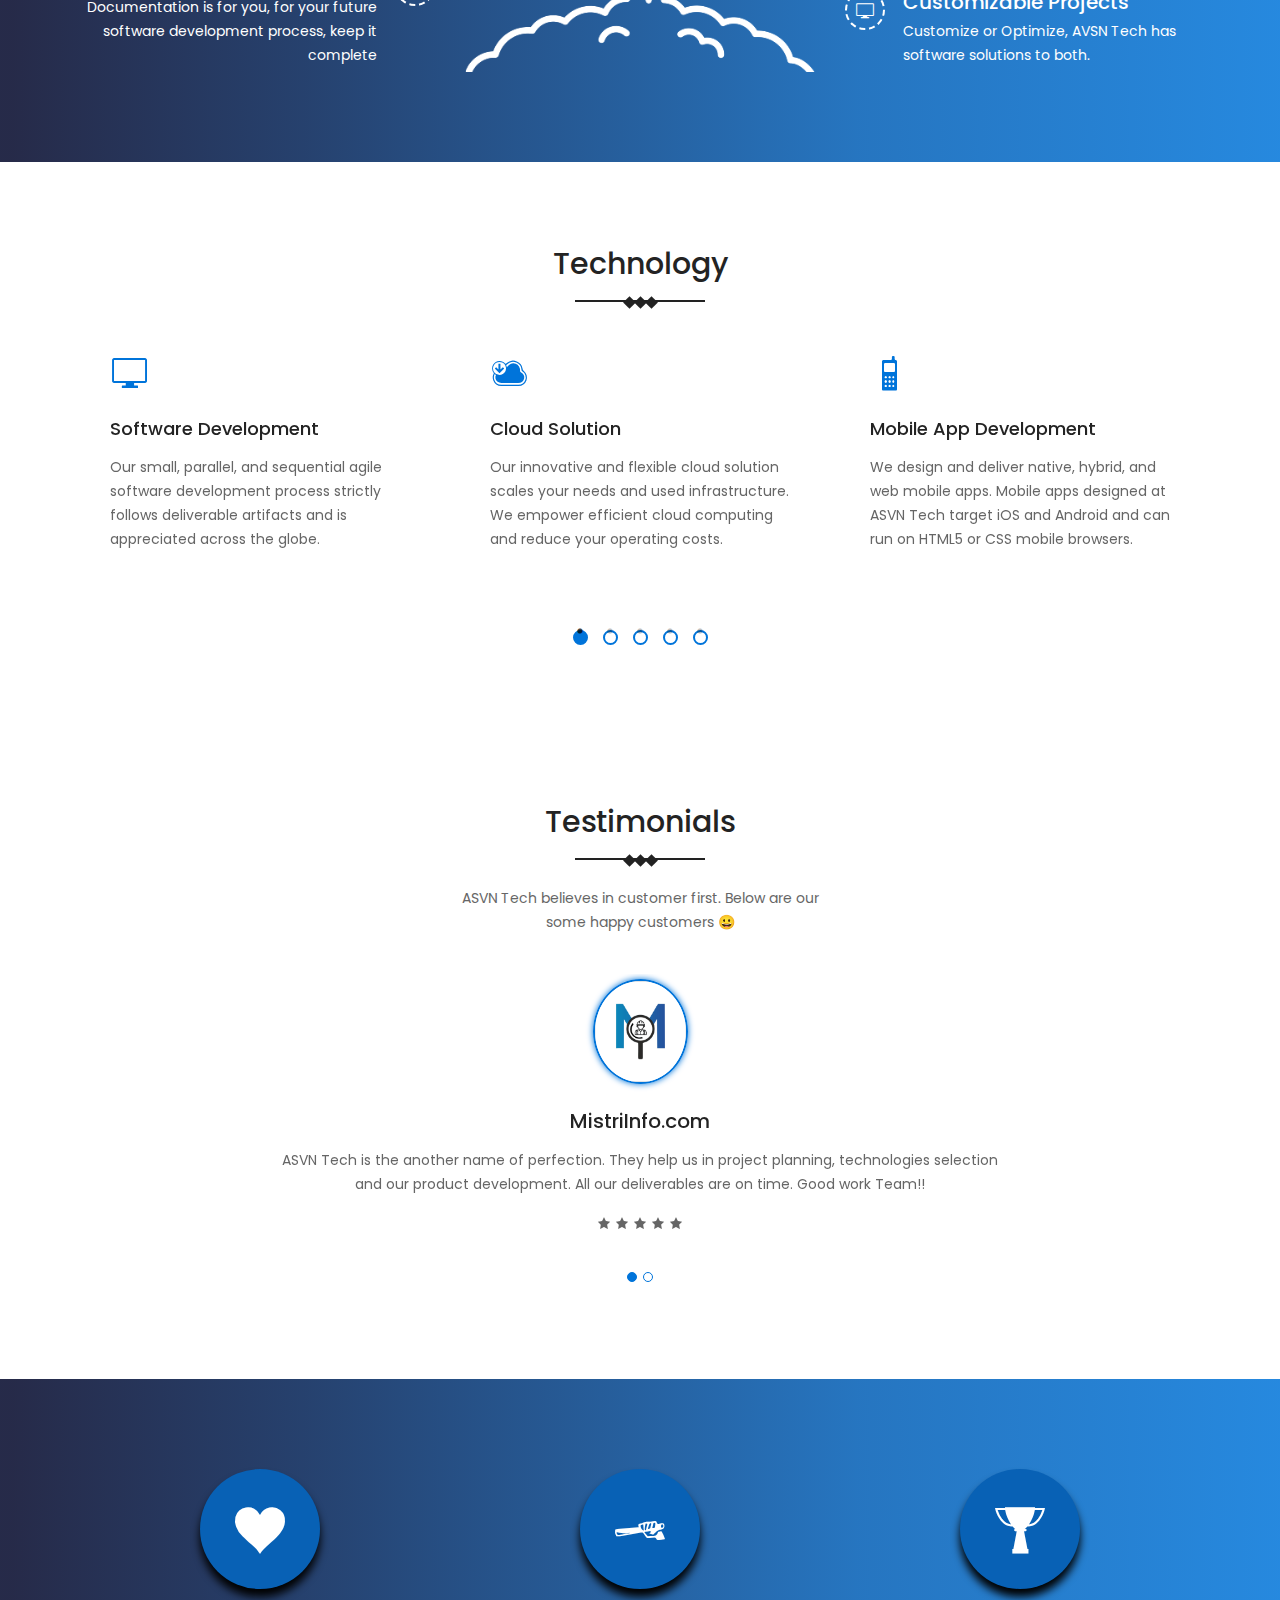
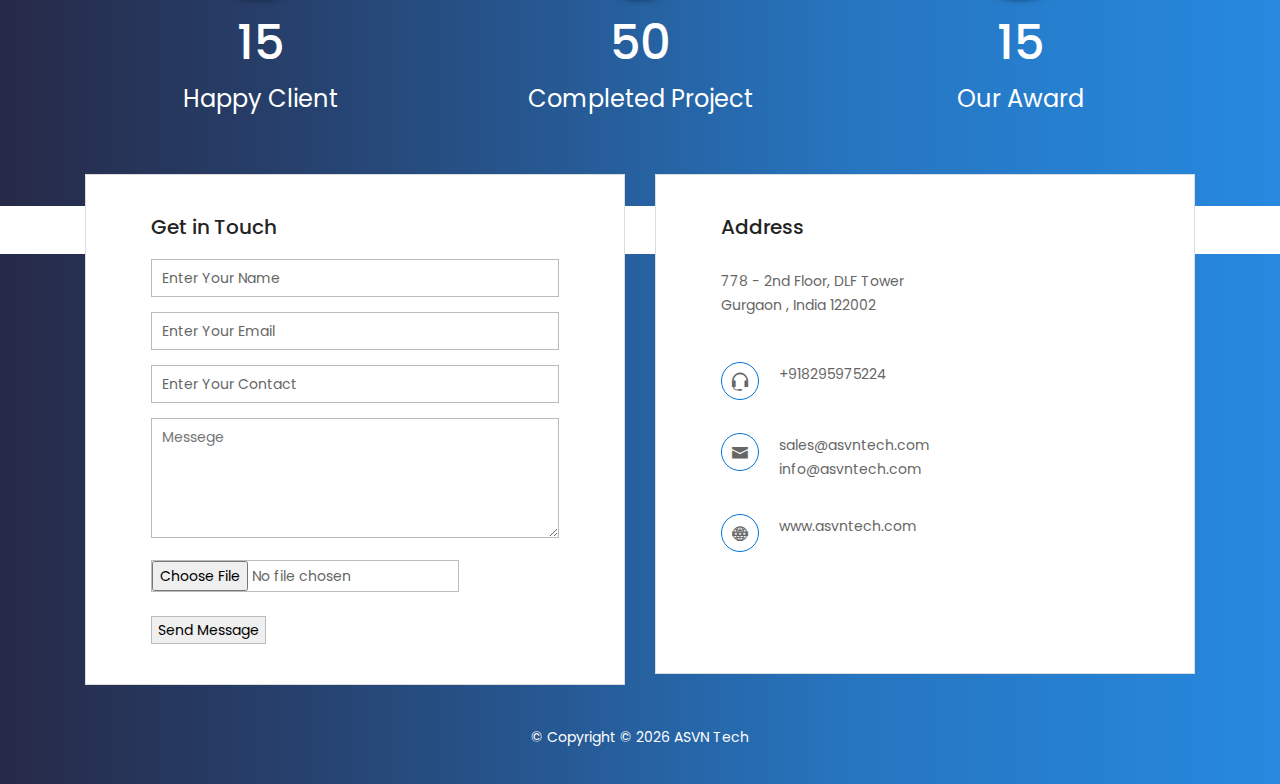
==== commit 4eded08c: "Update index.html" ====
--- a/public/index.html
+++ b/public/index.html
@@ -55,7 +55,7 @@
 					<div class="mainmenu">
 						<ul id="primary-menu">
 							<li><a class="nav-link active" href="#home">Home</a></li>
-							<li><a class="nav-link" href="#feature">services</a></li>
+							<li><a class="nav-link" href="#feature">Services</a></li>
 							<li><a class="nav-link" href="#screenshot">Technology</a></li>
 							<!--<li><a class="nav-link" href="#pricing">Pricing</a></li>
 							<li><a class="nav-link" href="#team">Team</a></li>
@@ -971,4 +971,4 @@
 
 </body>
 
-</html>+</html>
--- a/public/assets/css/style.css
+++ b/public/assets/css/style.css
@@ -271,7 +271,6 @@
 	border-radius: 15px;
     padding: 6px 25px;
     display: inline-block;
-    text-transform: uppercase;
 	cursor: pointer;
 	font-weight: 500;
 }
@@ -331,7 +330,7 @@
 }
 .mainmenu li {
     display: inline-block;
-    text-transform: uppercase;
+   
 }
 .mainmenu li a {
     display: inline-block;
@@ -1486,4 +1485,4 @@
 }
 /*--------------------------------------
 --------- BLOG DETAILS CSS CSS END ---------
----------------------------------------*/+---------------------------------------*/
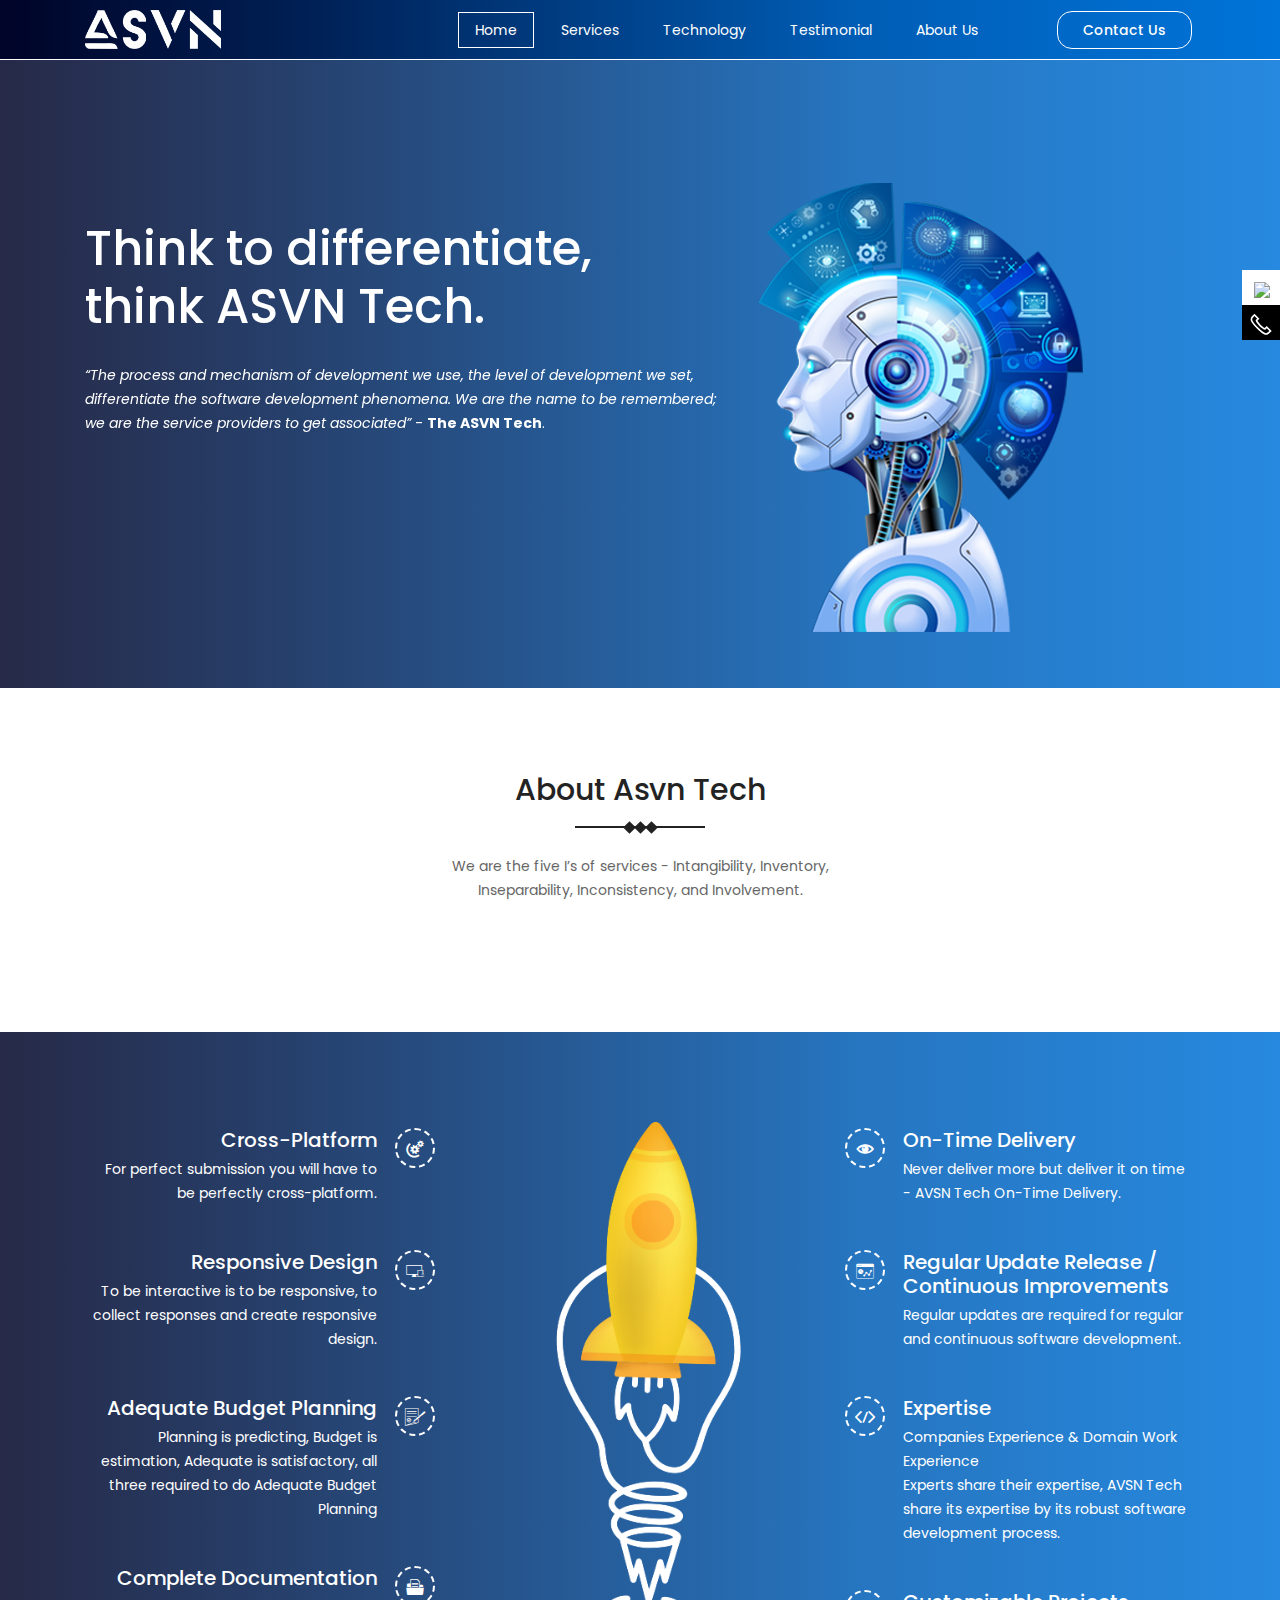
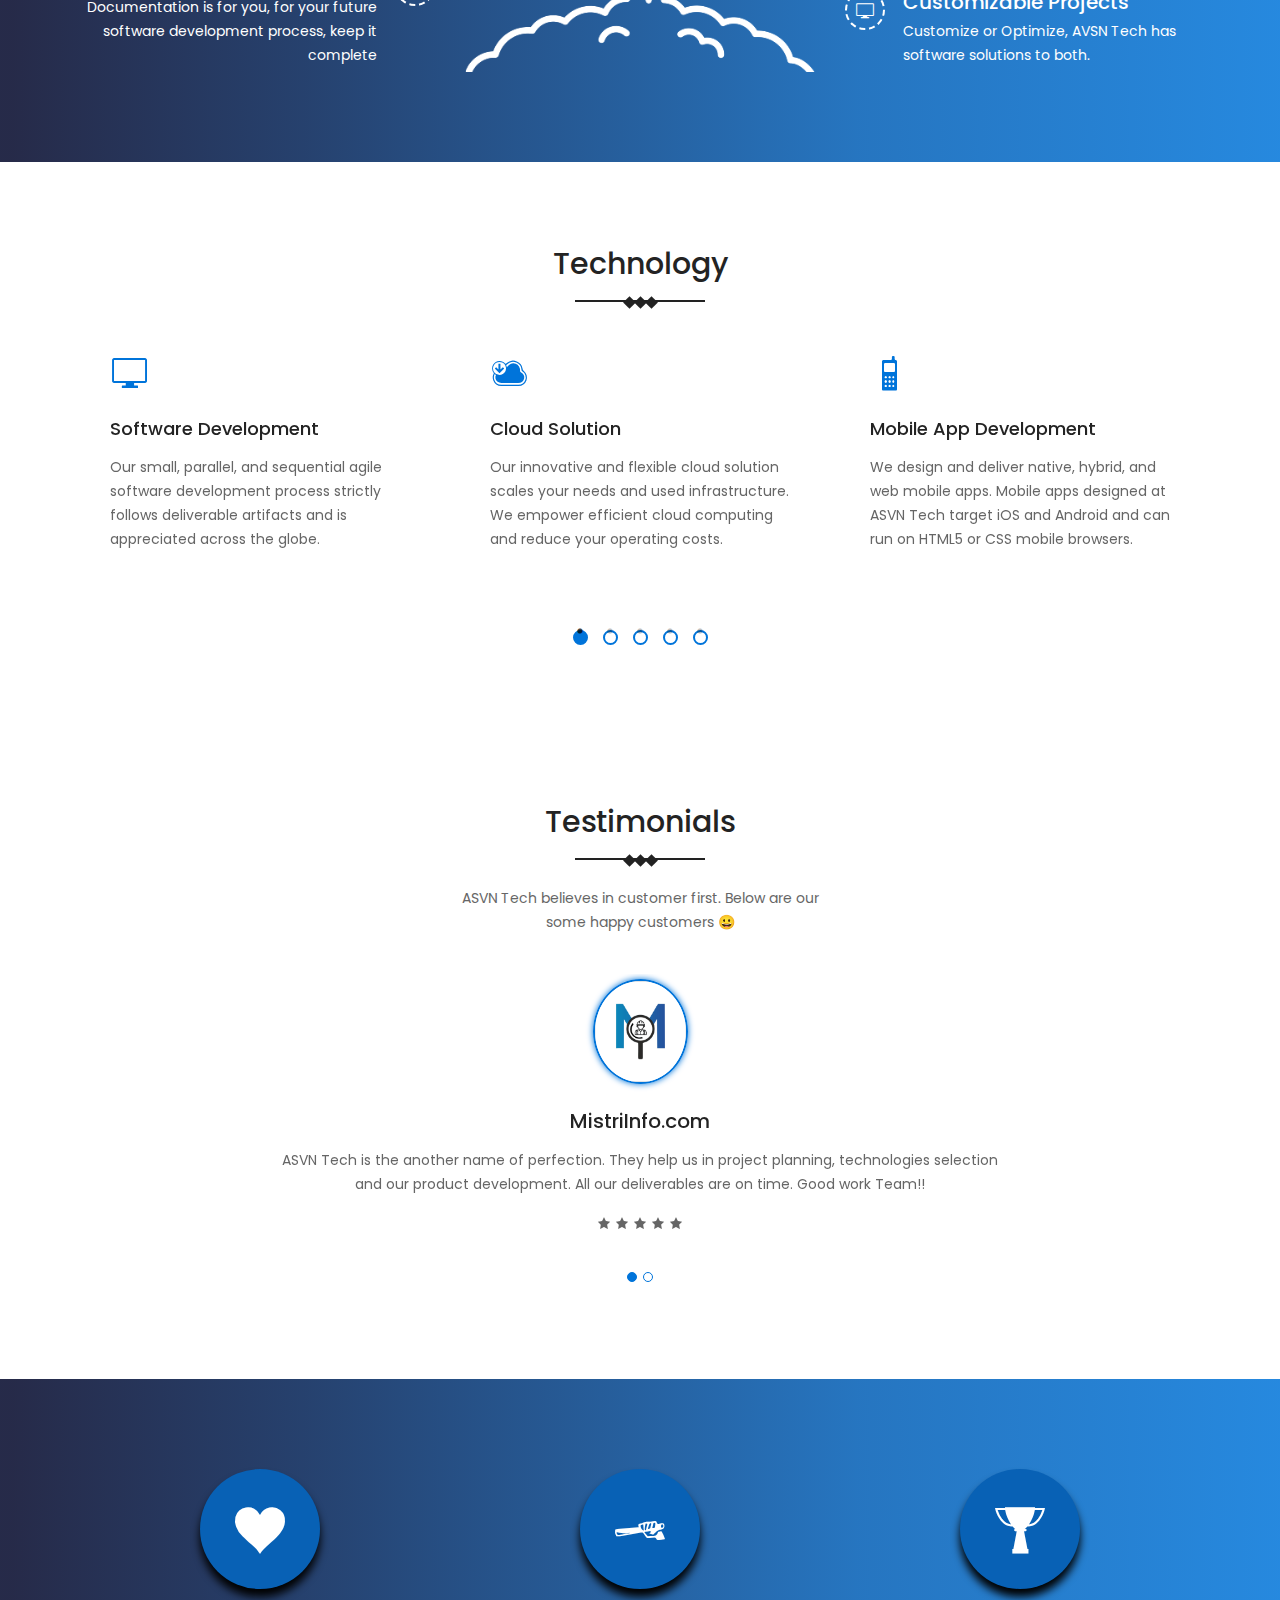
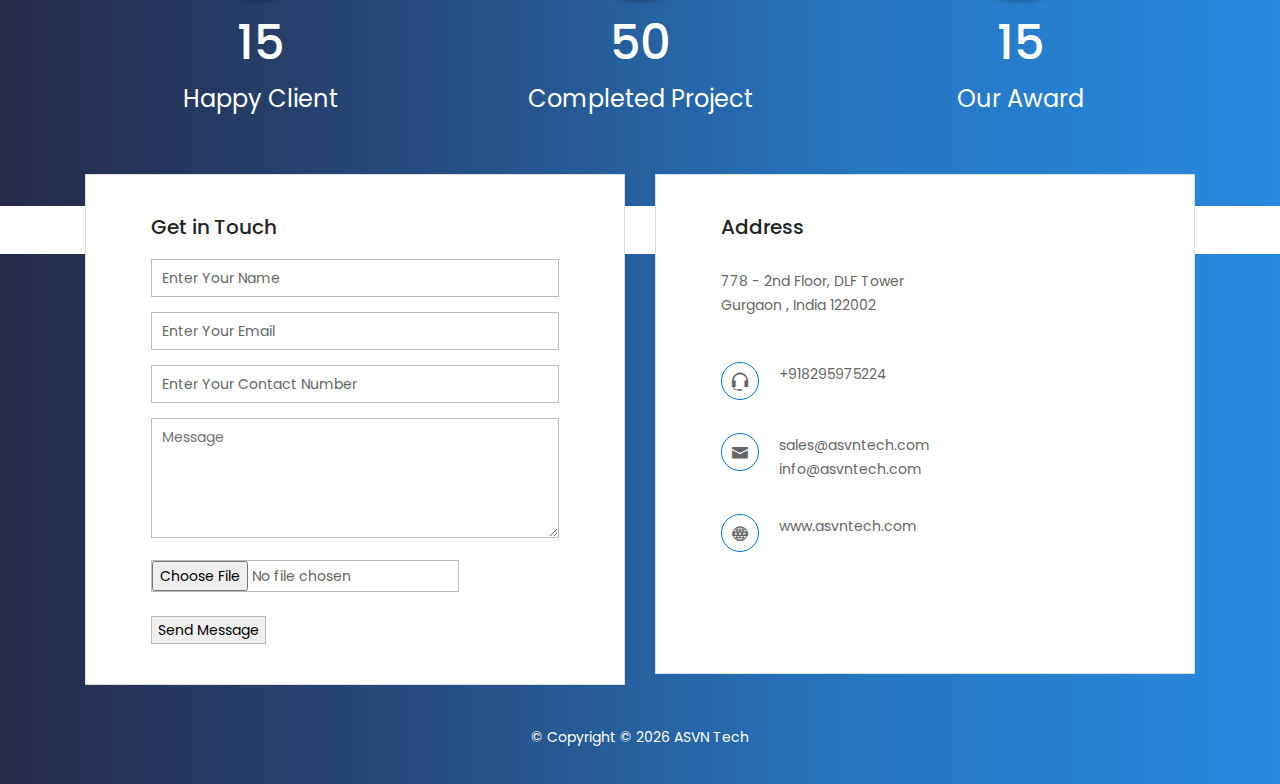
==== commit e70f5b0b: "Update index.html" ====
--- a/public/index.html
+++ b/public/index.html
@@ -843,9 +843,9 @@
 								id="name" placeholder="Enter Your Name">
 							<input type="email" data-msg="Please enter a valid email" name="email" id="email"
 								placeholder="Enter Your Email">
-							<input type="text" name="Contact1" id="contact1" placeholder="Enter Your Contact">
-
-							<textarea placeholder="Messege" id="message" name="message"></textarea>
+							<input type="text" name="Contact1" id="contact1" placeholder="Enter Your Contact Number">
+
+							<textarea placeholder="Message" id="message" name="message"></textarea>
 							<input type="file" id="attachment" name="attachment" placeholder="attachment">
 							<br />
 							<br />
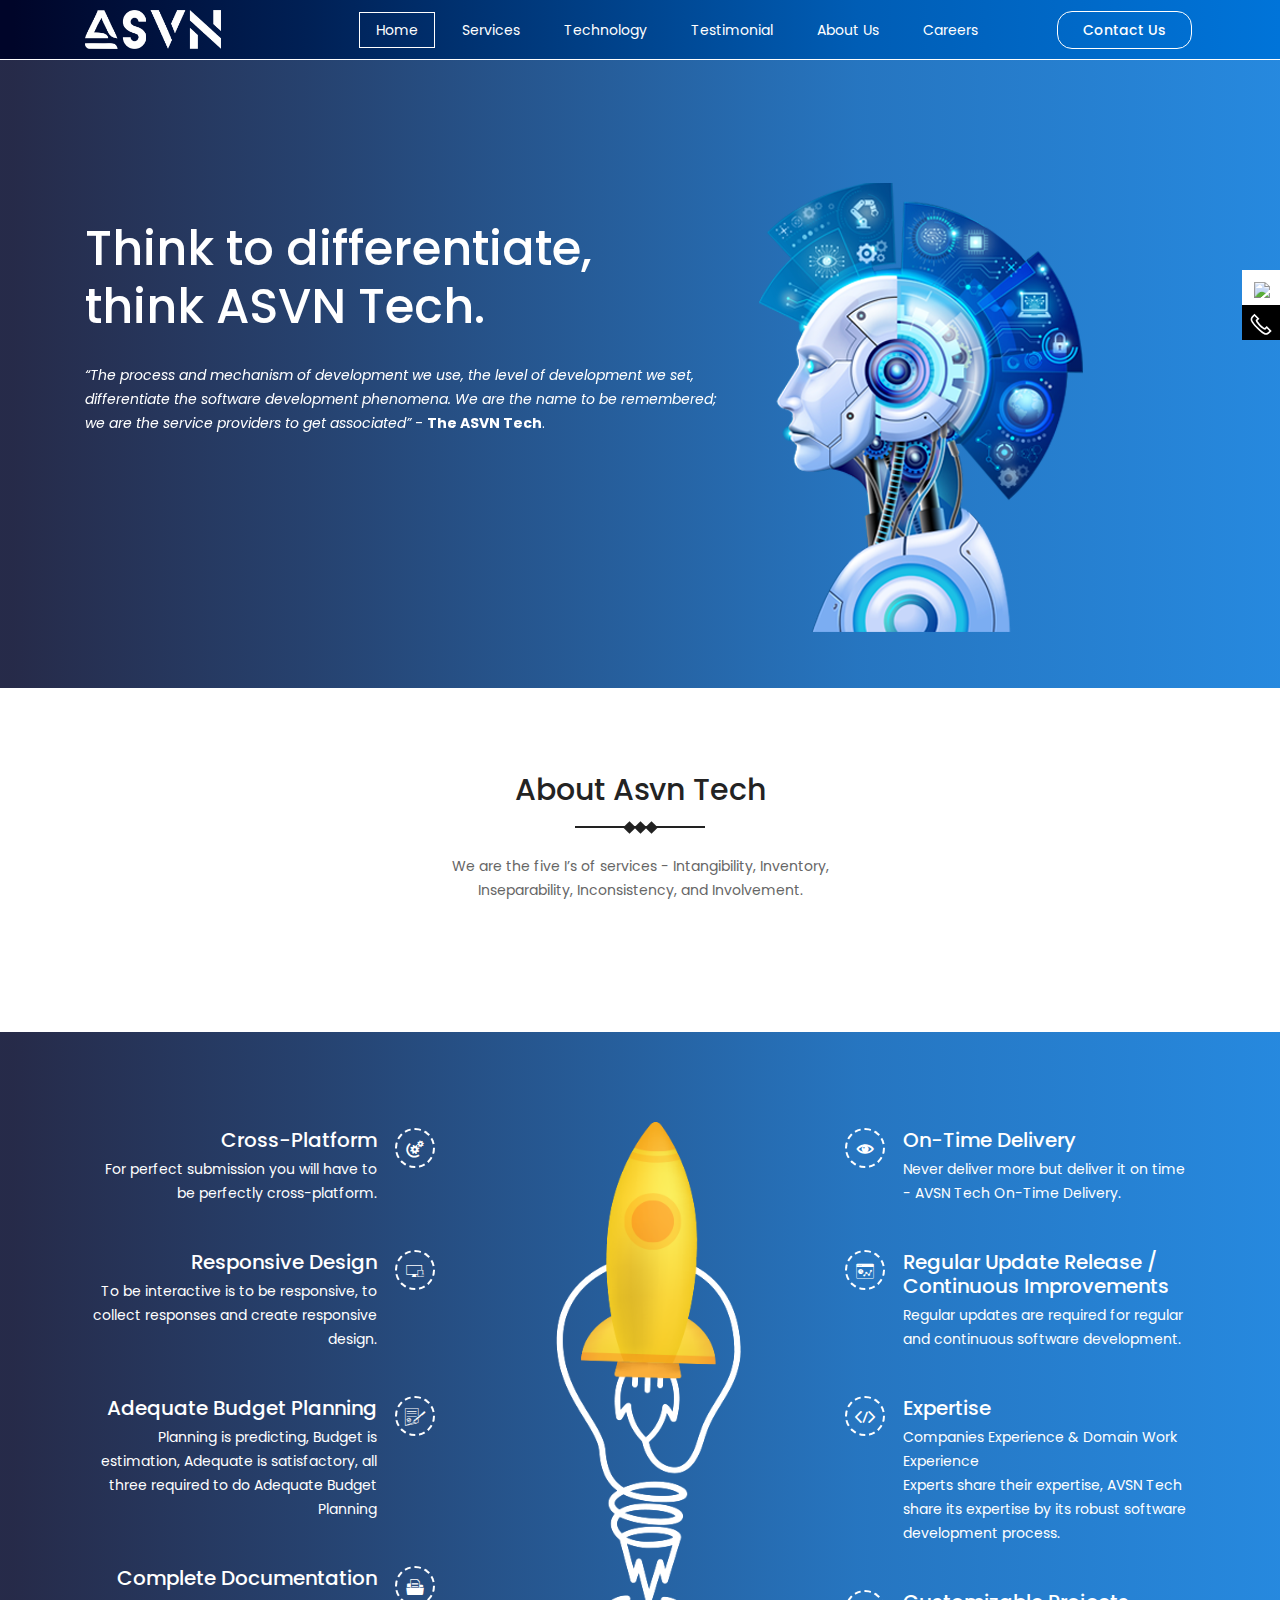
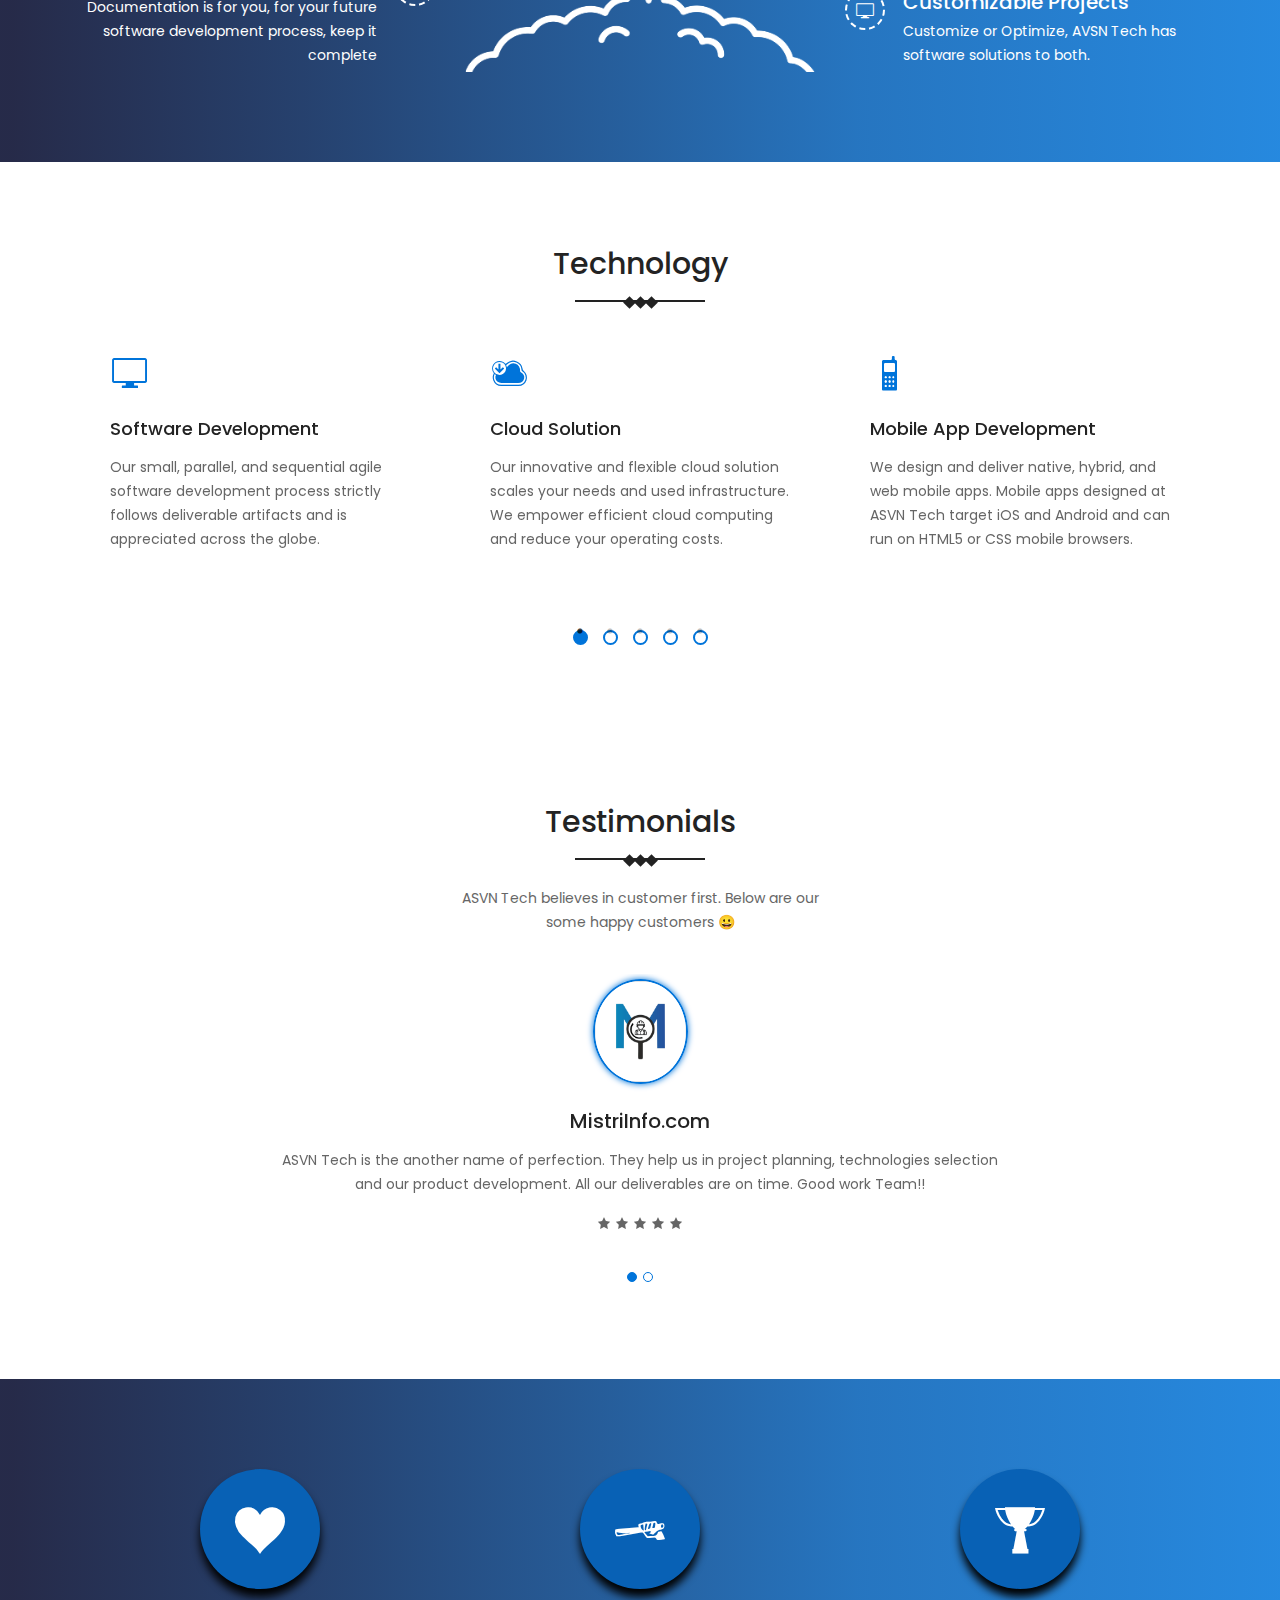
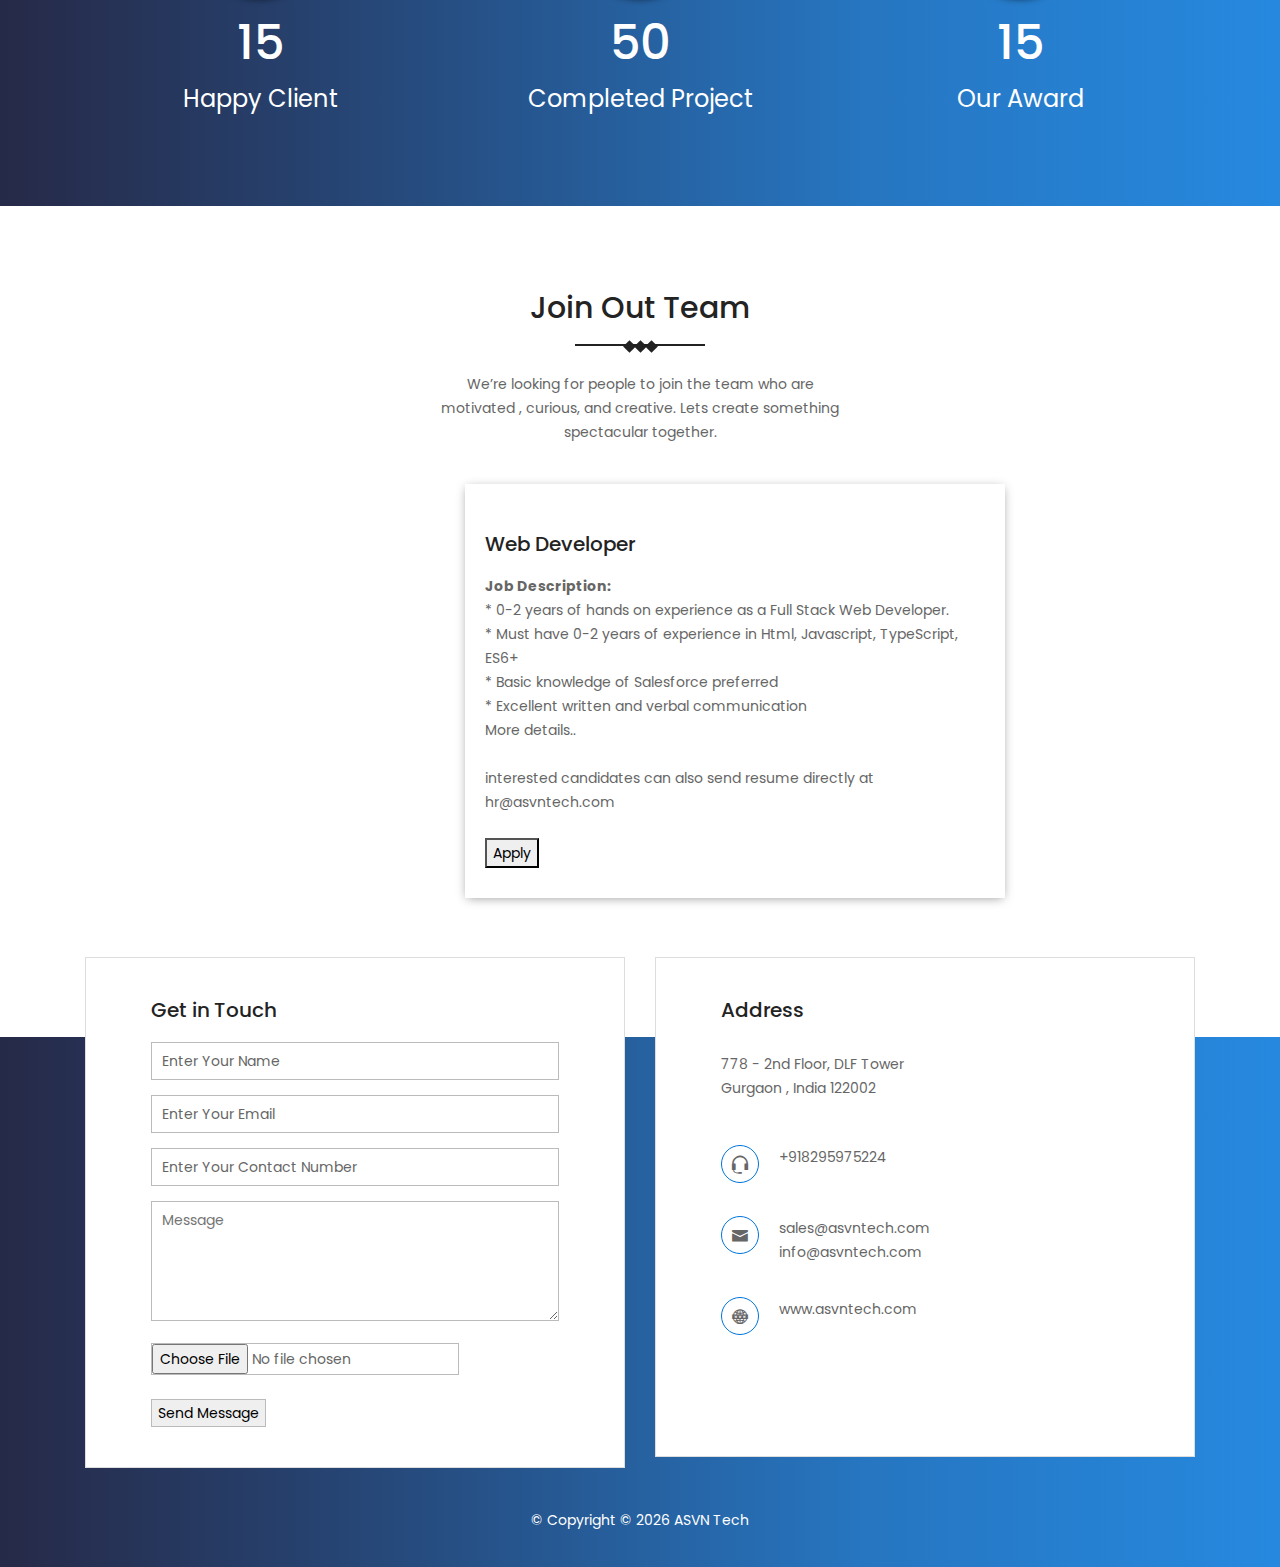
==== commit a2292040: "Update index.html" ====
--- a/public/index.html
+++ b/public/index.html
@@ -59,9 +59,10 @@
 							<li><a class="nav-link" href="#screenshot">Technology</a></li>
 							<!--<li><a class="nav-link" href="#pricing">Pricing</a></li>
 							<li><a class="nav-link" href="#team">Team</a></li>
-							<li><a class="nav-link" href="#blog">Blog</a></li>-->
+							-->
 							<li><a class="nav-link" href="#testimonial">Testimonial</a></li>
 							<li><a class="nav-link" href="#aboutArea">About Us</a></li>
+							<li><a class="nav-link" href="#blog">Careers</a></li>
 							<li><a class="appao-btn" href="#contact">Contact Us</a></li>
 						</ul>
 					</div>
@@ -758,21 +759,22 @@
 		</div>
 	</section>--><!-- download section end -->
 	<!-- blog section start -->
-	<!-- 
+	
 	<section class="blog-area ptb-90" id="blog">
 		<div class="container">
 			<div class="row">
 				<div class="col-lg-12">
 					<div class="sec-title">
-						<h2>Our Latest Blog<span class="sec-title-border"><span></span><span></span><span></span></span>
+						<h2>Join Out Team<span class="sec-title-border"><span></span><span></span><span></span></span>
 						</h2>
-						<p>Budget web Creator ,Contact 9803678818 ,Davinder Singh , sed do eiusmod tempor incididunt
+						<p>We’re looking for people to join the team who are motivated , curious, and creative. Lets create something spectacular together.
 						</p>
 					</div>
 				</div>
 			</div>
 			<div class="row">
 				<div class="col-lg-4 col-md-6">
+					<!-- 
 					<div class="single-post">
 						<div class="post-thumbnail">
 							<a href="blog.html"><img src="assets/img/blog/blog1.jpg" alt="blog"></a>
@@ -788,12 +790,30 @@
 							<p>Budget Web Creator contact 9803678818 Davinder singh sit amet, sBudget web creator Budget
 								web creator Budget web creator Ut enim ad</p>
 						</div>
-					</div>
-				</div>
-				<div class="col-lg-4 col-md-6">
+					</div>-->
+				</div>
+				<div class="col-lg-6 col-md-6">
+					
+					<div class="single-post">
+						<div class="post-details">
+							
+							<h4 class="post-title"><a target="_blank" href="https://forms.gle/f4PSZ5BujrgSUvRD7"> Web Developer</a></h4>
+							<b>Job Description:</b>
+							<p>* 0-2 years of hands on experience as a Full Stack Web Developer.</br>
+								* Must have 0-2 years of experience in Html, Javascript, TypeScript, ES6+</br>
+								* Basic knowledge of Salesforce preferred</br>
+								* Excellent written and verbal communication</p>
+								<a target="_blank" href="https://forms.gle/f4PSZ5BujrgSUvRD7"> More details..</a></br></br>
+								interested candidates can also send resume directly at hr@asvntech.com </br>
+							</br>
+								<button onclick="window.open('https://forms.gle/f4PSZ5BujrgSUvRD7')" >Apply</button> 
+						</div>
+					</div>
+				</div>
+				<div class="col-lg-4 d-md-none d-lg-block"><!-- 
 					<div class="single-post">
 						<div class="post-thumbnail">
-							<a href="blog.html"><img src="assets/img/blog/blog2.jpg" alt="blog"></a>
+							<a href="blog.html"><img src="assets/img/blog/blog3.jpg" alt="blog"></a>
 						</div>
 						<div class="post-details">
 							<div class="post-author">
@@ -806,29 +826,11 @@
 							<p>Budget Web Creator contact 9803678818 Davinder singh sit amet, sBudget web creator Budget
 								web creator Budget web creator Ut enim ad</p>
 						</div>
-					</div>
-				</div>
-				<div class="col-lg-4 d-md-none d-lg-block">
-					<div class="single-post">
-						<div class="post-thumbnail">
-							<a href="blog.html"><img src="assets/img/blog/blog3.jpg" alt="blog"></a>
-						</div>
-						<div class="post-details">
-							<div class="post-author">
-								<a href="blog.html"><i class="icofont icofont-user"></i>John</a>
-								<a href="blog.html"><i class="icofont icofont-speech-comments"></i>Comments</a>
-								<a href="blog.html"><i class="icofont icofont-calendar"></i>21 Feb 2018</a>
-							</div>
-							<h4 class="post-title"><a href="blog.html">Budget Web Creator contact 9803678818 Davinder
-									singh sit</a></h4>
-							<p>Budget Web Creator contact 9803678818 Davinder singh sit amet, sBudget web creator Budget
-								web creator Budget web creator Ut enim ad</p>
-						</div>
-					</div>
-				</div>
-			</div>
-		</div>
-	</section>--><!-- blog section end -->
+					</div>-->
+				</div>
+			</div>
+		</div>
+	</section><!-- blog section end -->
 	<br/><br/>
 	<!-- footer section start -->
 	<footer class="footer" id="contact">
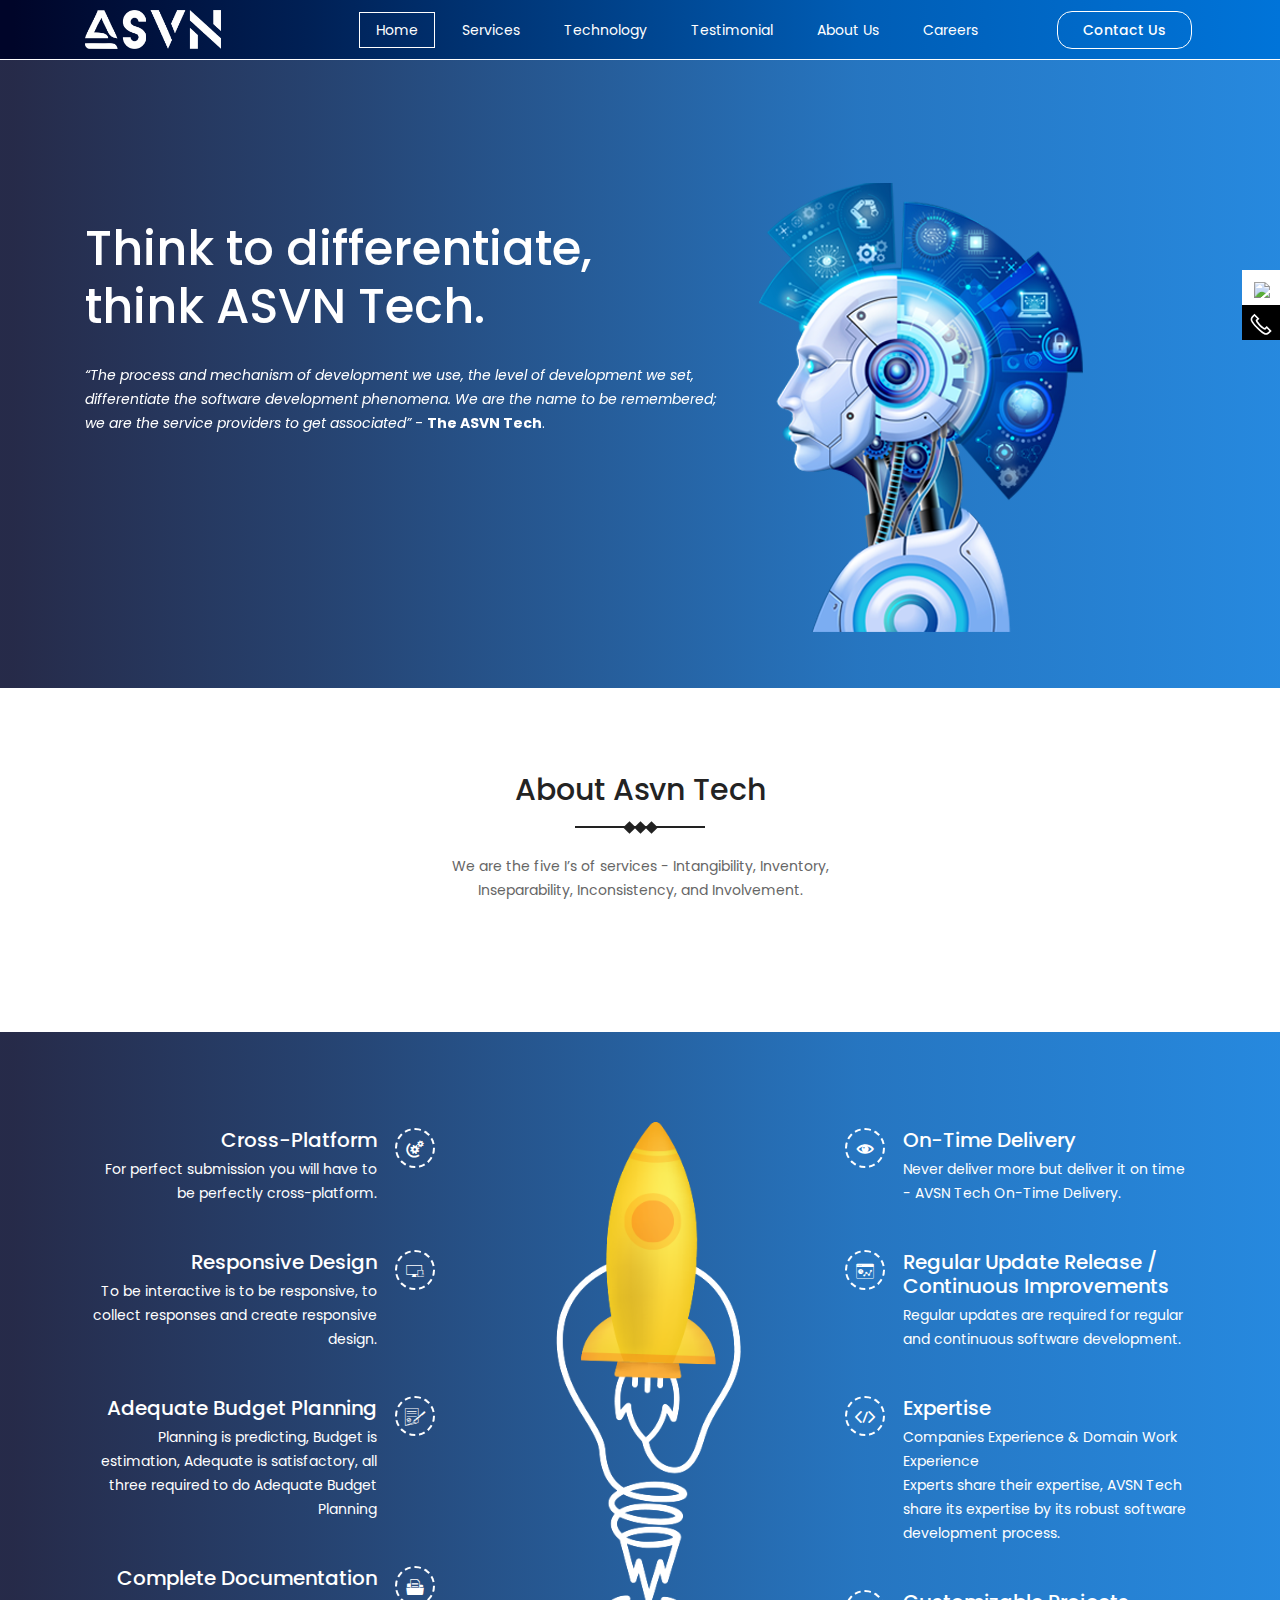
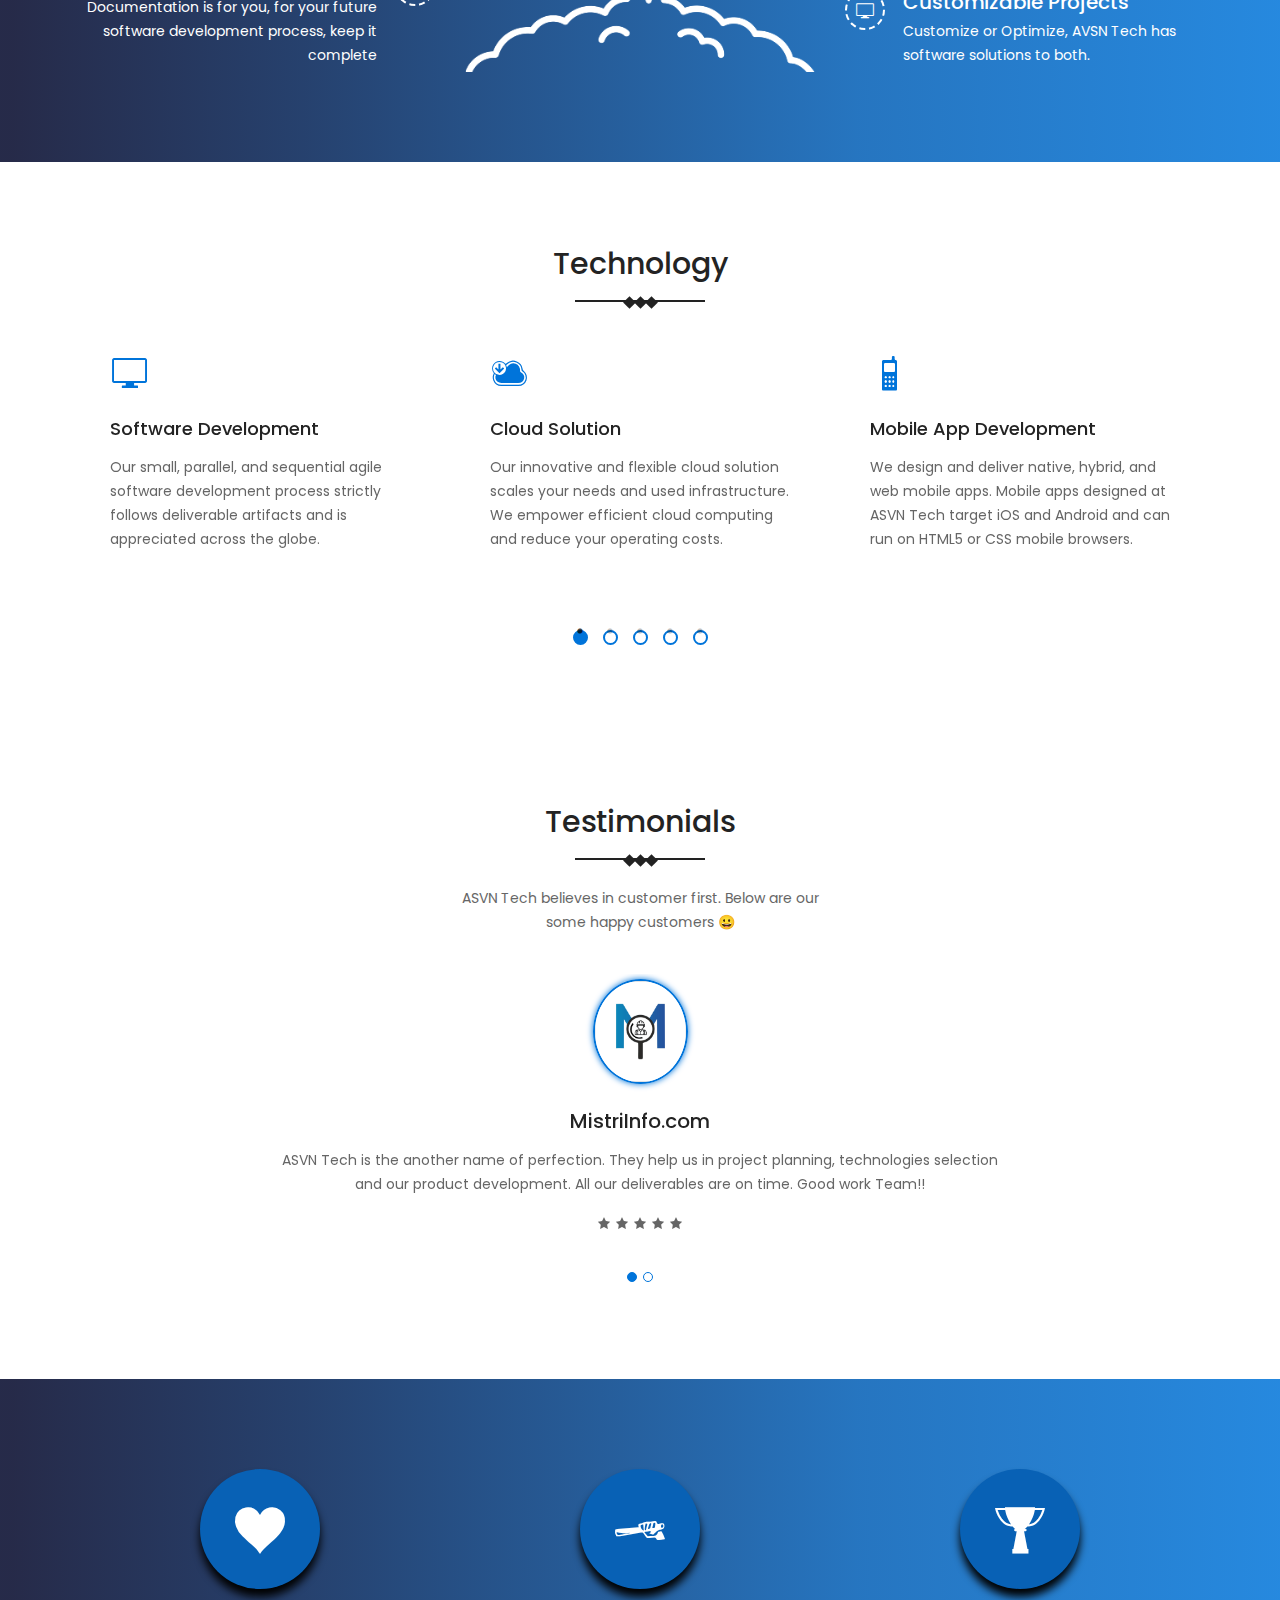
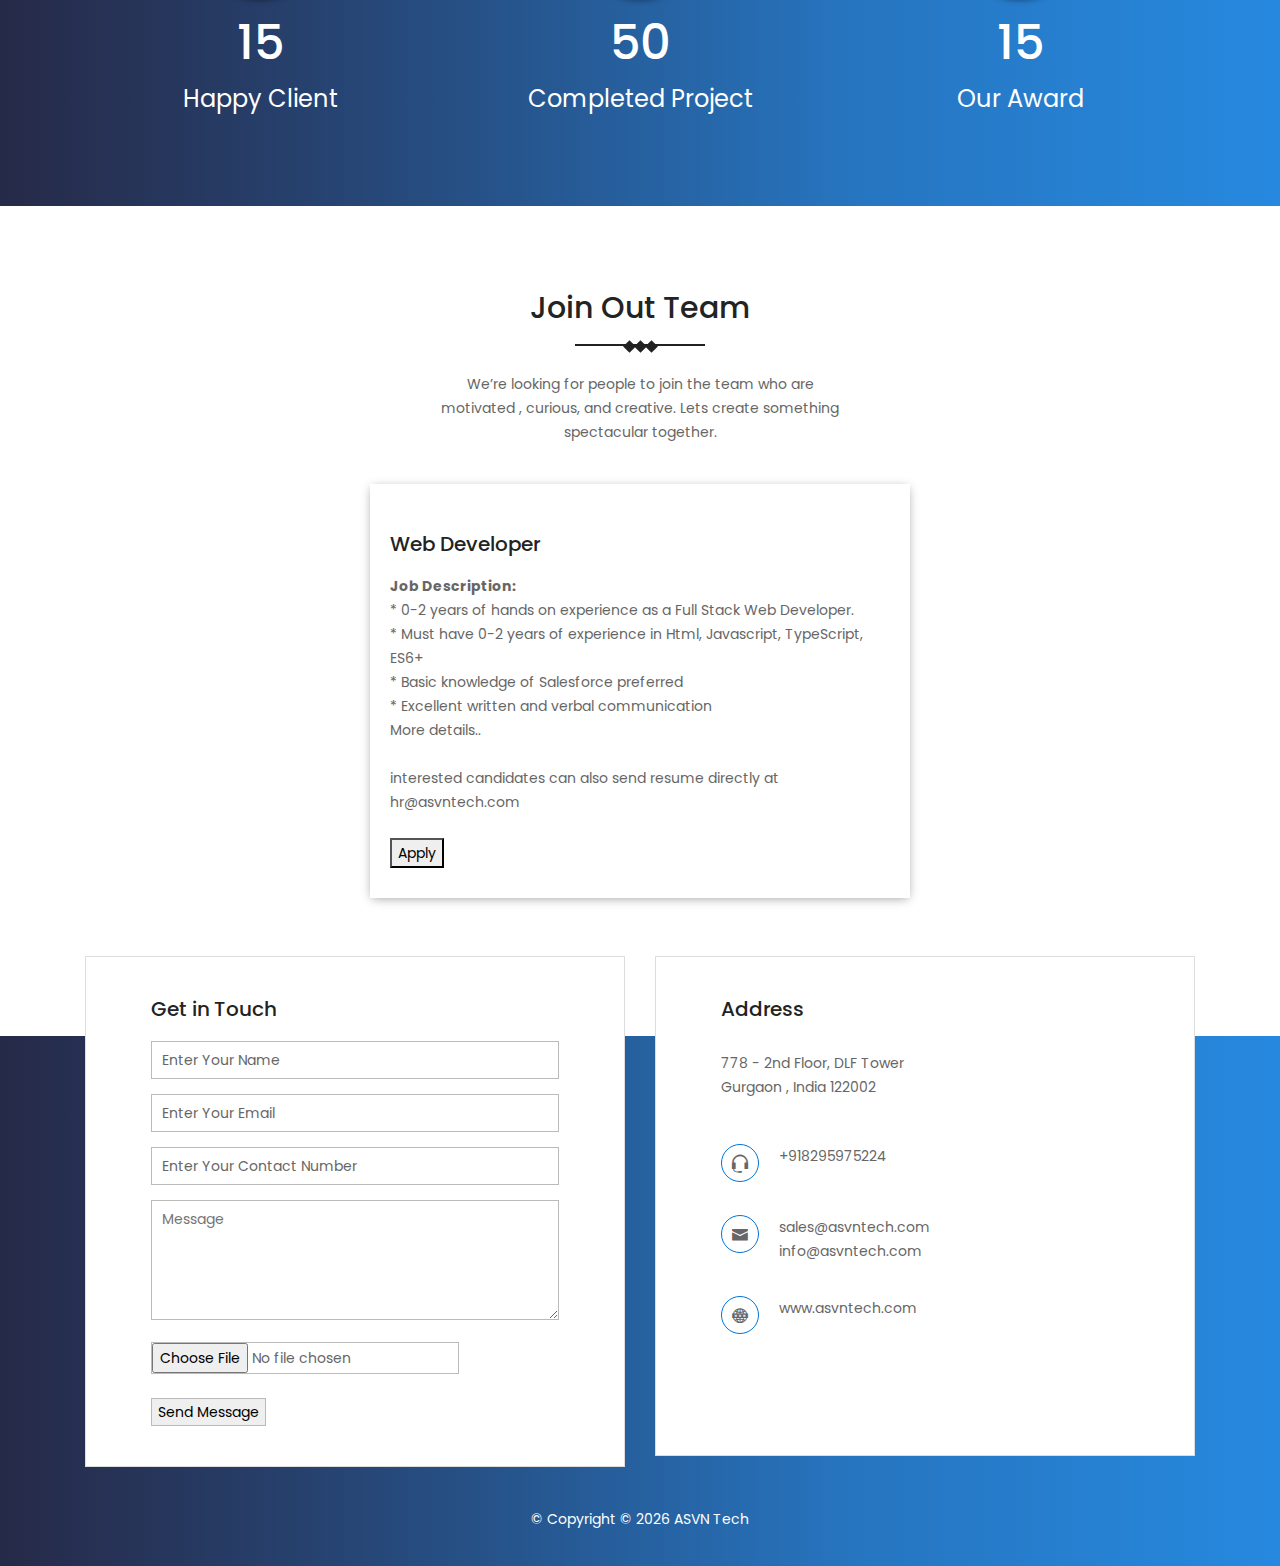
==== commit a6f87e59: "Update index.html" ====
--- a/public/index.html
+++ b/public/index.html
@@ -773,7 +773,7 @@
 				</div>
 			</div>
 			<div class="row">
-				<div class="col-lg-4 col-md-6">
+				<div class="col-lg-3 col-md-6">
 					<!-- 
 					<div class="single-post">
 						<div class="post-thumbnail">
@@ -810,7 +810,7 @@
 						</div>
 					</div>
 				</div>
-				<div class="col-lg-4 d-md-none d-lg-block"><!-- 
+				<div class="col-lg-3 d-md-none d-lg-block"><!-- 
 					<div class="single-post">
 						<div class="post-thumbnail">
 							<a href="blog.html"><img src="assets/img/blog/blog3.jpg" alt="blog"></a>
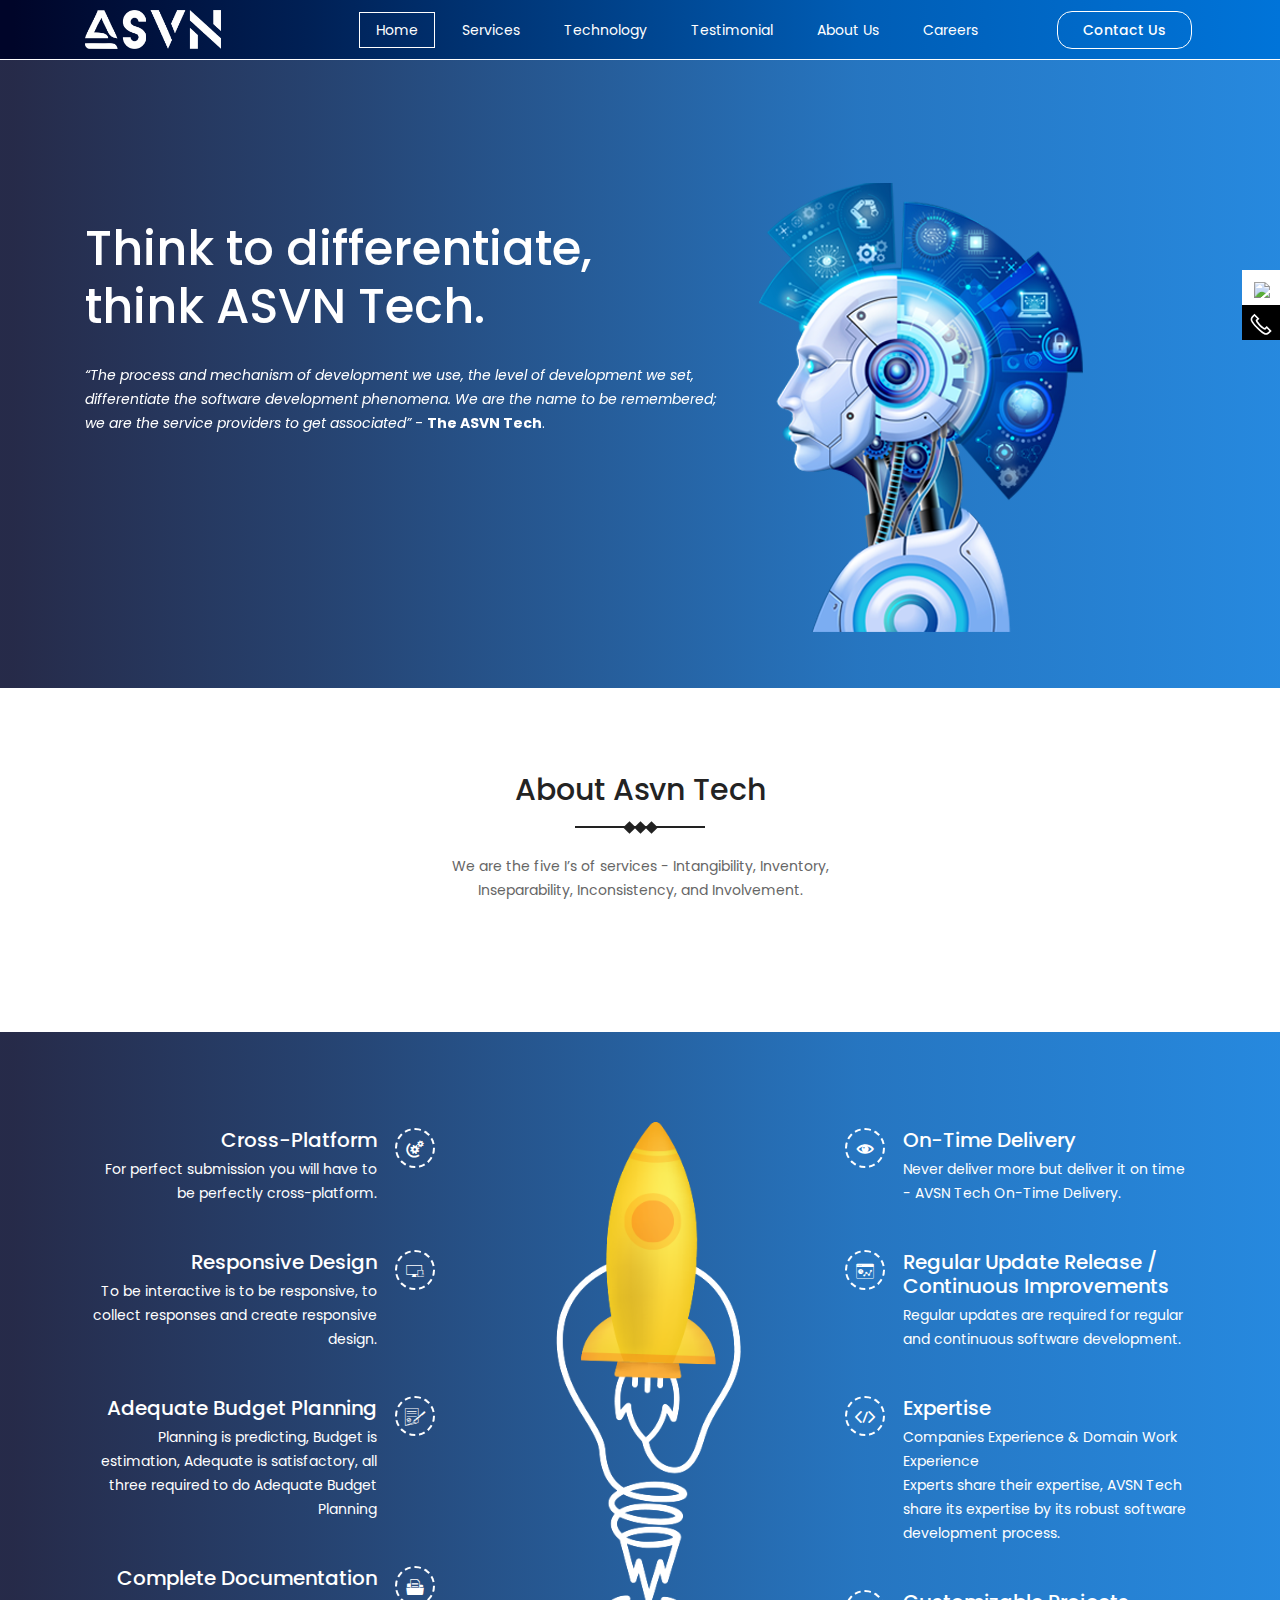
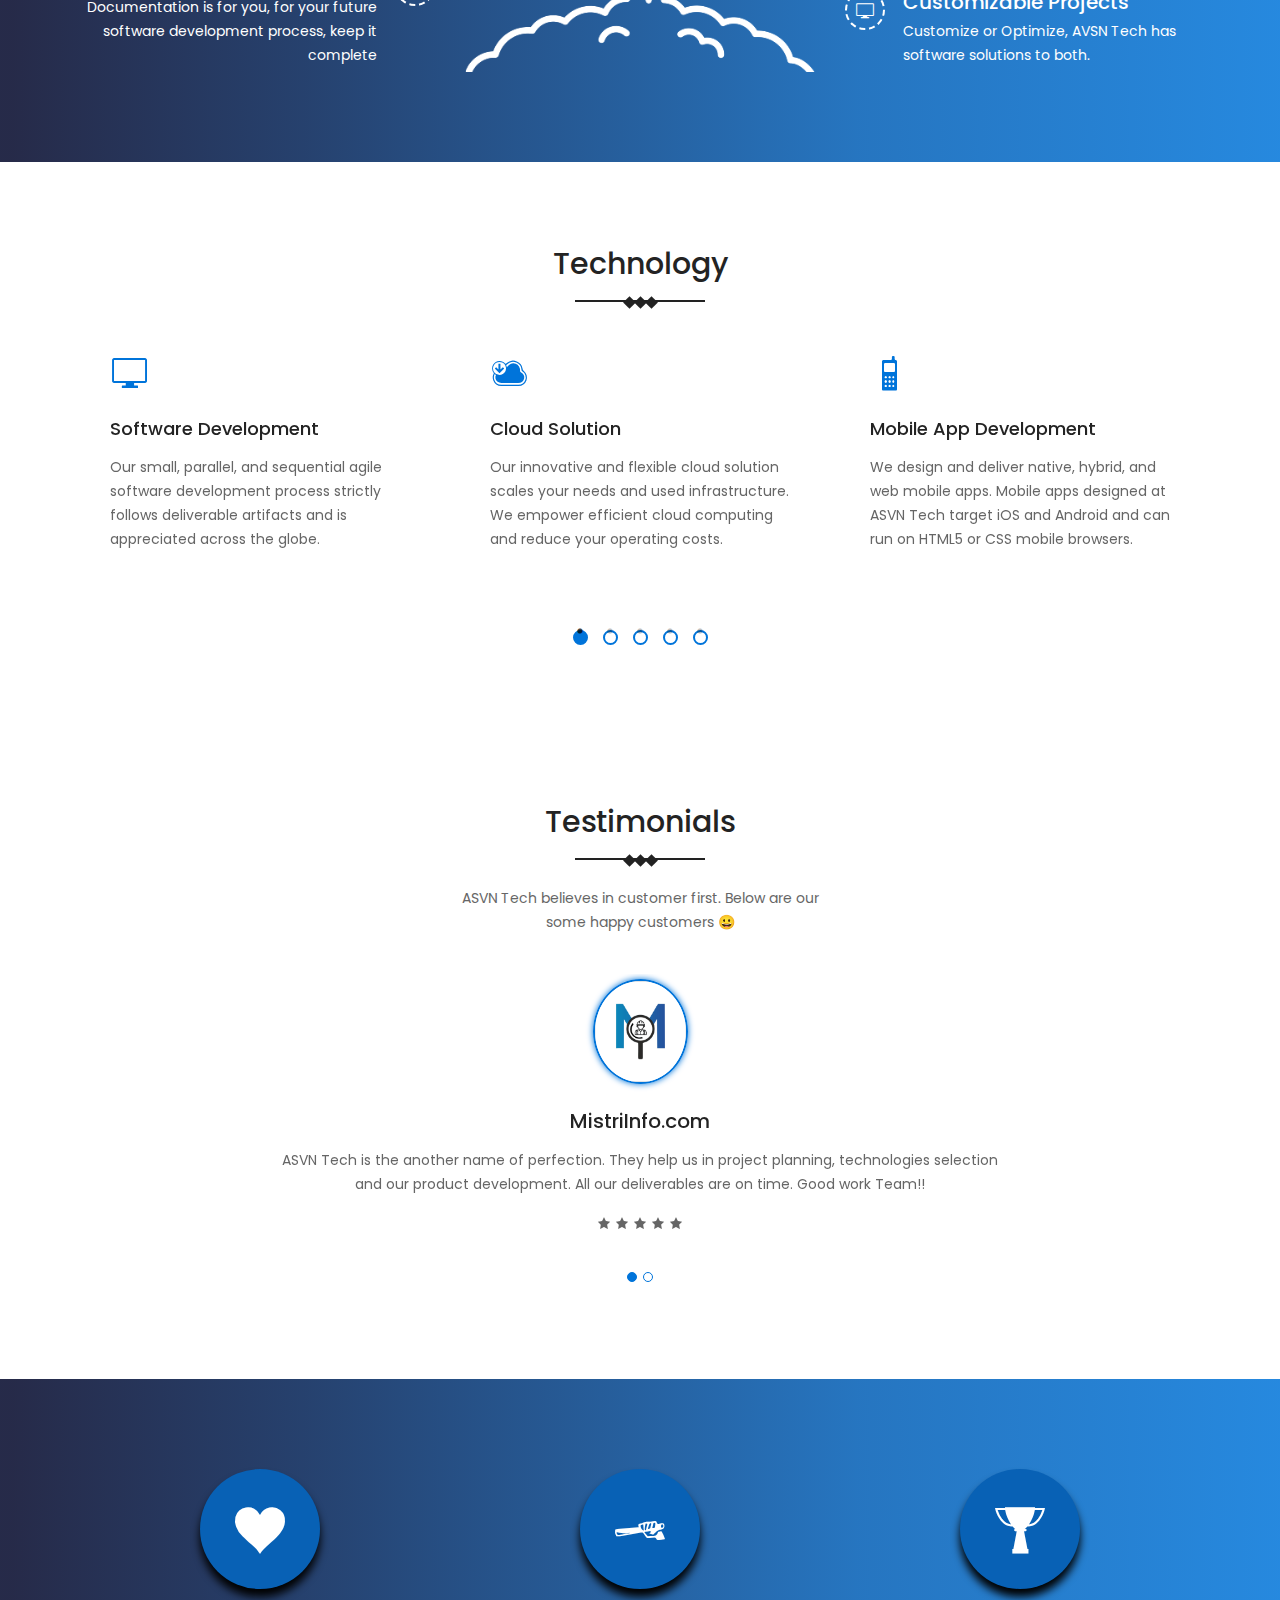
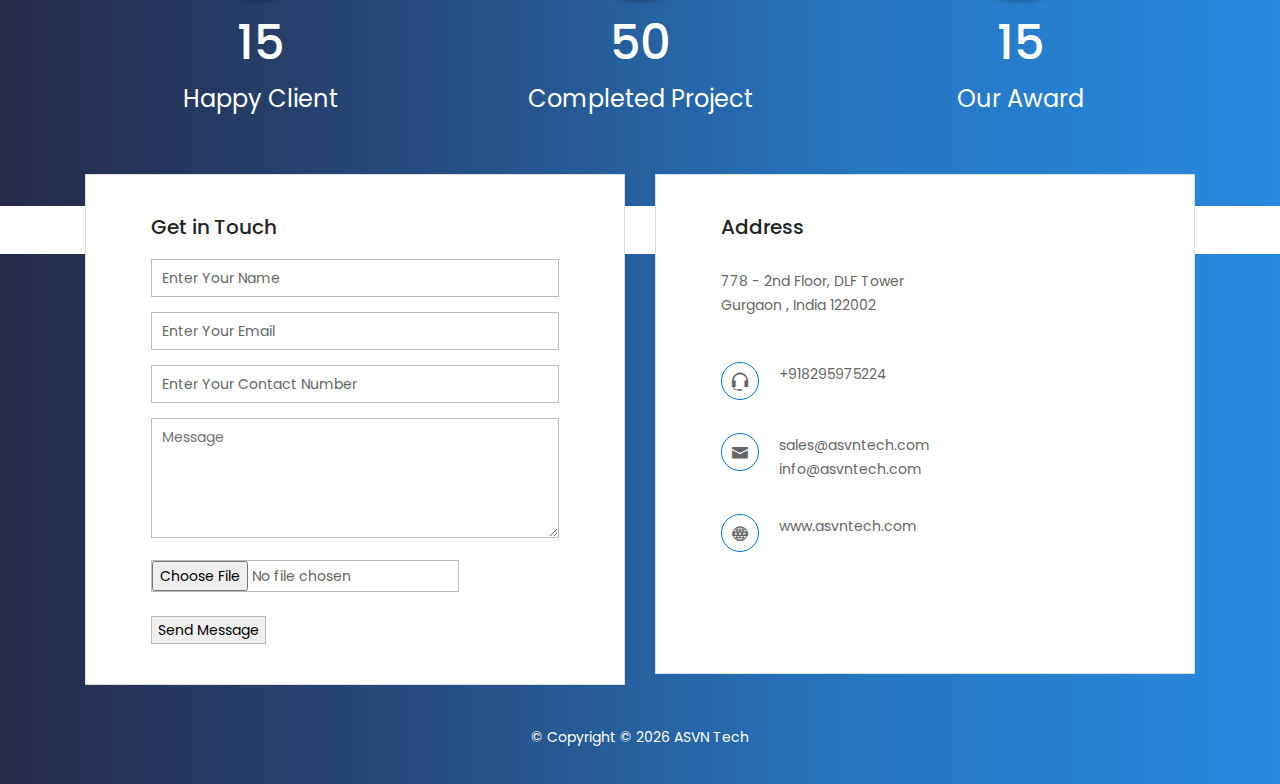
==== commit 50054436: "Update index.html" ====
--- a/public/index.html
+++ b/public/index.html
@@ -62,7 +62,7 @@
 							-->
 							<li><a class="nav-link" href="#testimonial">Testimonial</a></li>
 							<li><a class="nav-link" href="#aboutArea">About Us</a></li>
-							<li><a class="nav-link" href="#blog">Careers</a></li>
+							<li><a class="nav-link" href="https://asvntech.freshteam.com/jobs">Careers</a></li>
 							<li><a class="appao-btn" href="#contact">Contact Us</a></li>
 						</ul>
 					</div>
@@ -759,7 +759,7 @@
 		</div>
 	</section>--><!-- download section end -->
 	<!-- blog section start -->
-	
+	<!-- 
 	<section class="blog-area ptb-90" id="blog">
 		<div class="container">
 			<div class="row">
@@ -774,23 +774,7 @@
 			</div>
 			<div class="row">
 				<div class="col-lg-3 col-md-6">
-					<!-- 
-					<div class="single-post">
-						<div class="post-thumbnail">
-							<a href="blog.html"><img src="assets/img/blog/blog1.jpg" alt="blog"></a>
-						</div>
-						<div class="post-details">
-							<div class="post-author">
-								<a href="blog.html"><i class="icofont icofont-user"></i>John</a>
-								<a href="blog.html"><i class="icofont icofont-speech-comments"></i>Comments</a>
-								<a href="blog.html"><i class="icofont icofont-calendar"></i>21 Feb 2018</a>
-							</div>
-							<h4 class="post-title"><a href="blog.html">Budget Web Creator contact 9803678818 Davinder
-									singh sit</a></h4>
-							<p>Budget Web Creator contact 9803678818 Davinder singh sit amet, sBudget web creator Budget
-								web creator Budget web creator Ut enim ad</p>
-						</div>
-					</div>-->
+					
 				</div>
 				<div class="col-lg-6 col-md-6">
 					
@@ -810,7 +794,7 @@
 						</div>
 					</div>
 				</div>
-				<div class="col-lg-3 d-md-none d-lg-block"><!-- 
+				<div class="col-lg-3 d-md-none d-lg-block">
 					<div class="single-post">
 						<div class="post-thumbnail">
 							<a href="blog.html"><img src="assets/img/blog/blog3.jpg" alt="blog"></a>
@@ -826,11 +810,11 @@
 							<p>Budget Web Creator contact 9803678818 Davinder singh sit amet, sBudget web creator Budget
 								web creator Budget web creator Ut enim ad</p>
 						</div>
-					</div>-->
-				</div>
-			</div>
-		</div>
-	</section><!-- blog section end -->
+					</div>
+				</div>
+			</div>
+		</div>
+	</section>--><!-- blog section end -->
 	<br/><br/>
 	<!-- footer section start -->
 	<footer class="footer" id="contact">
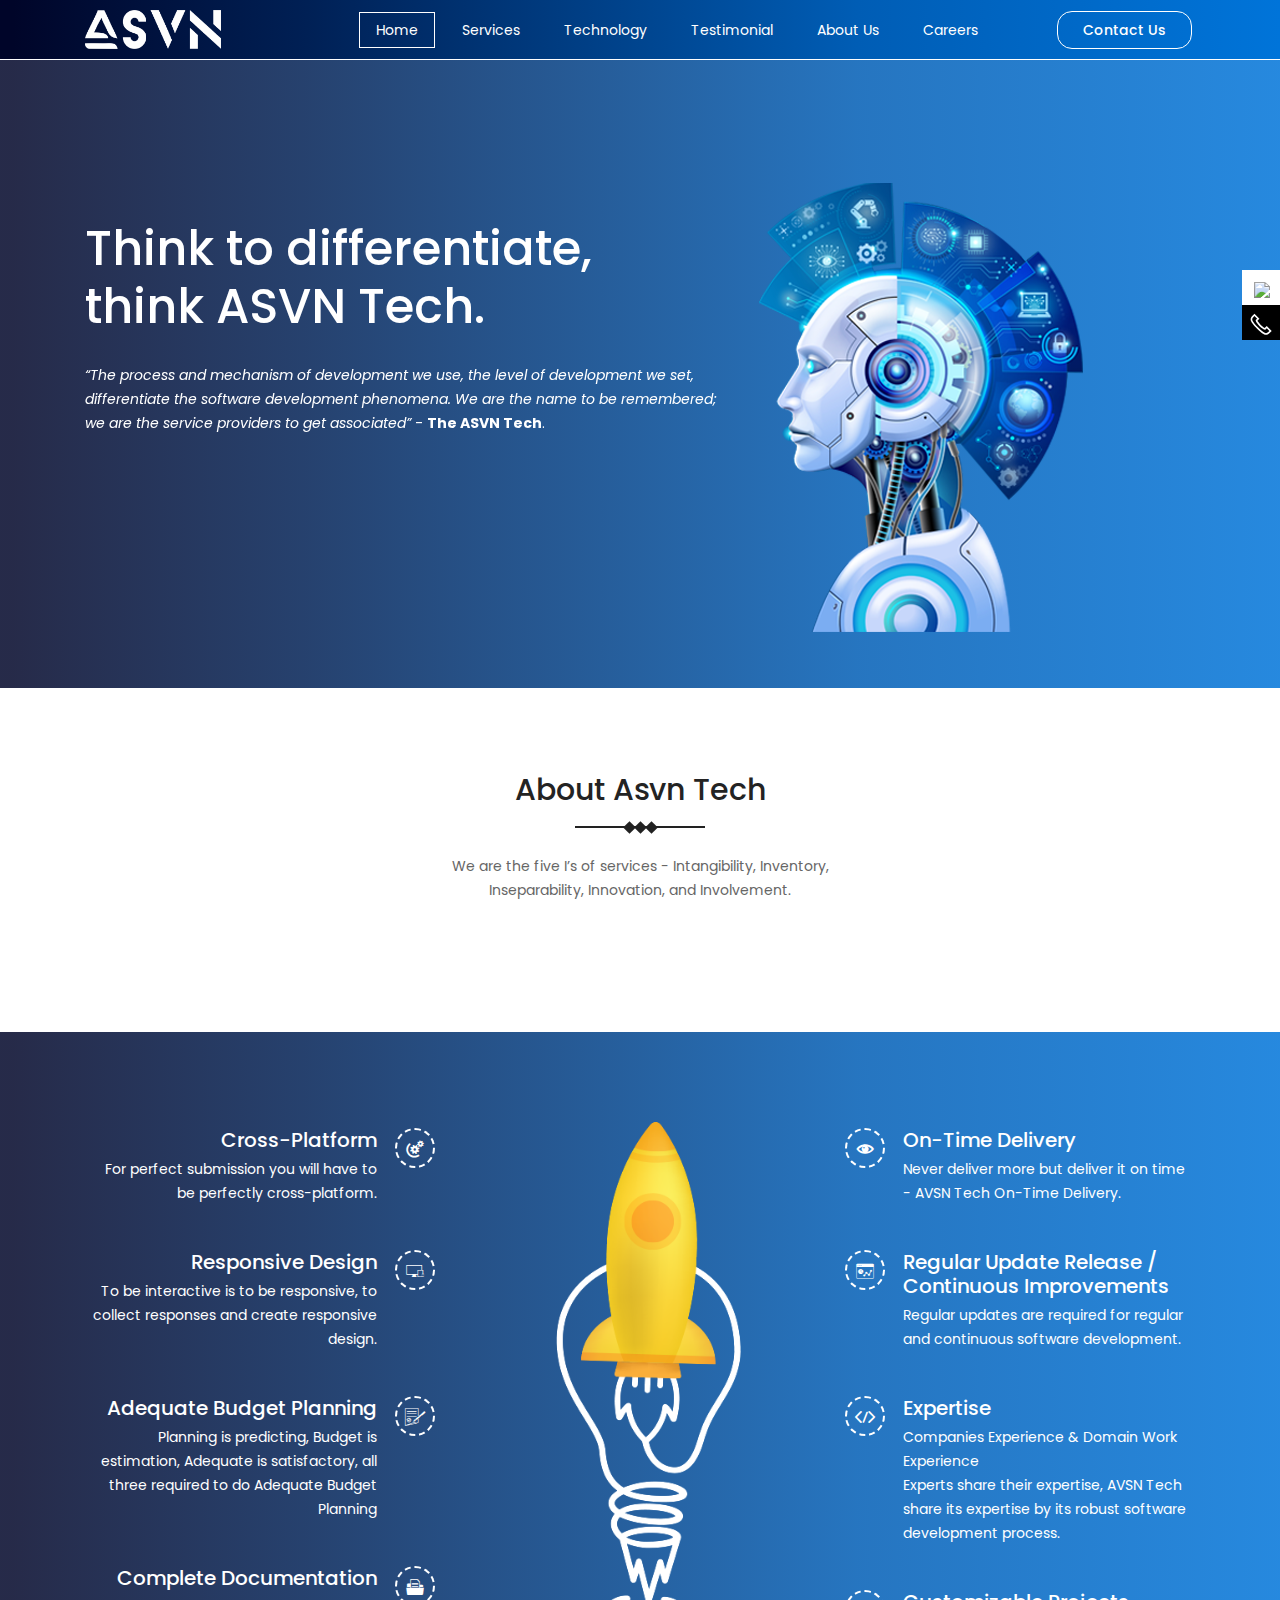
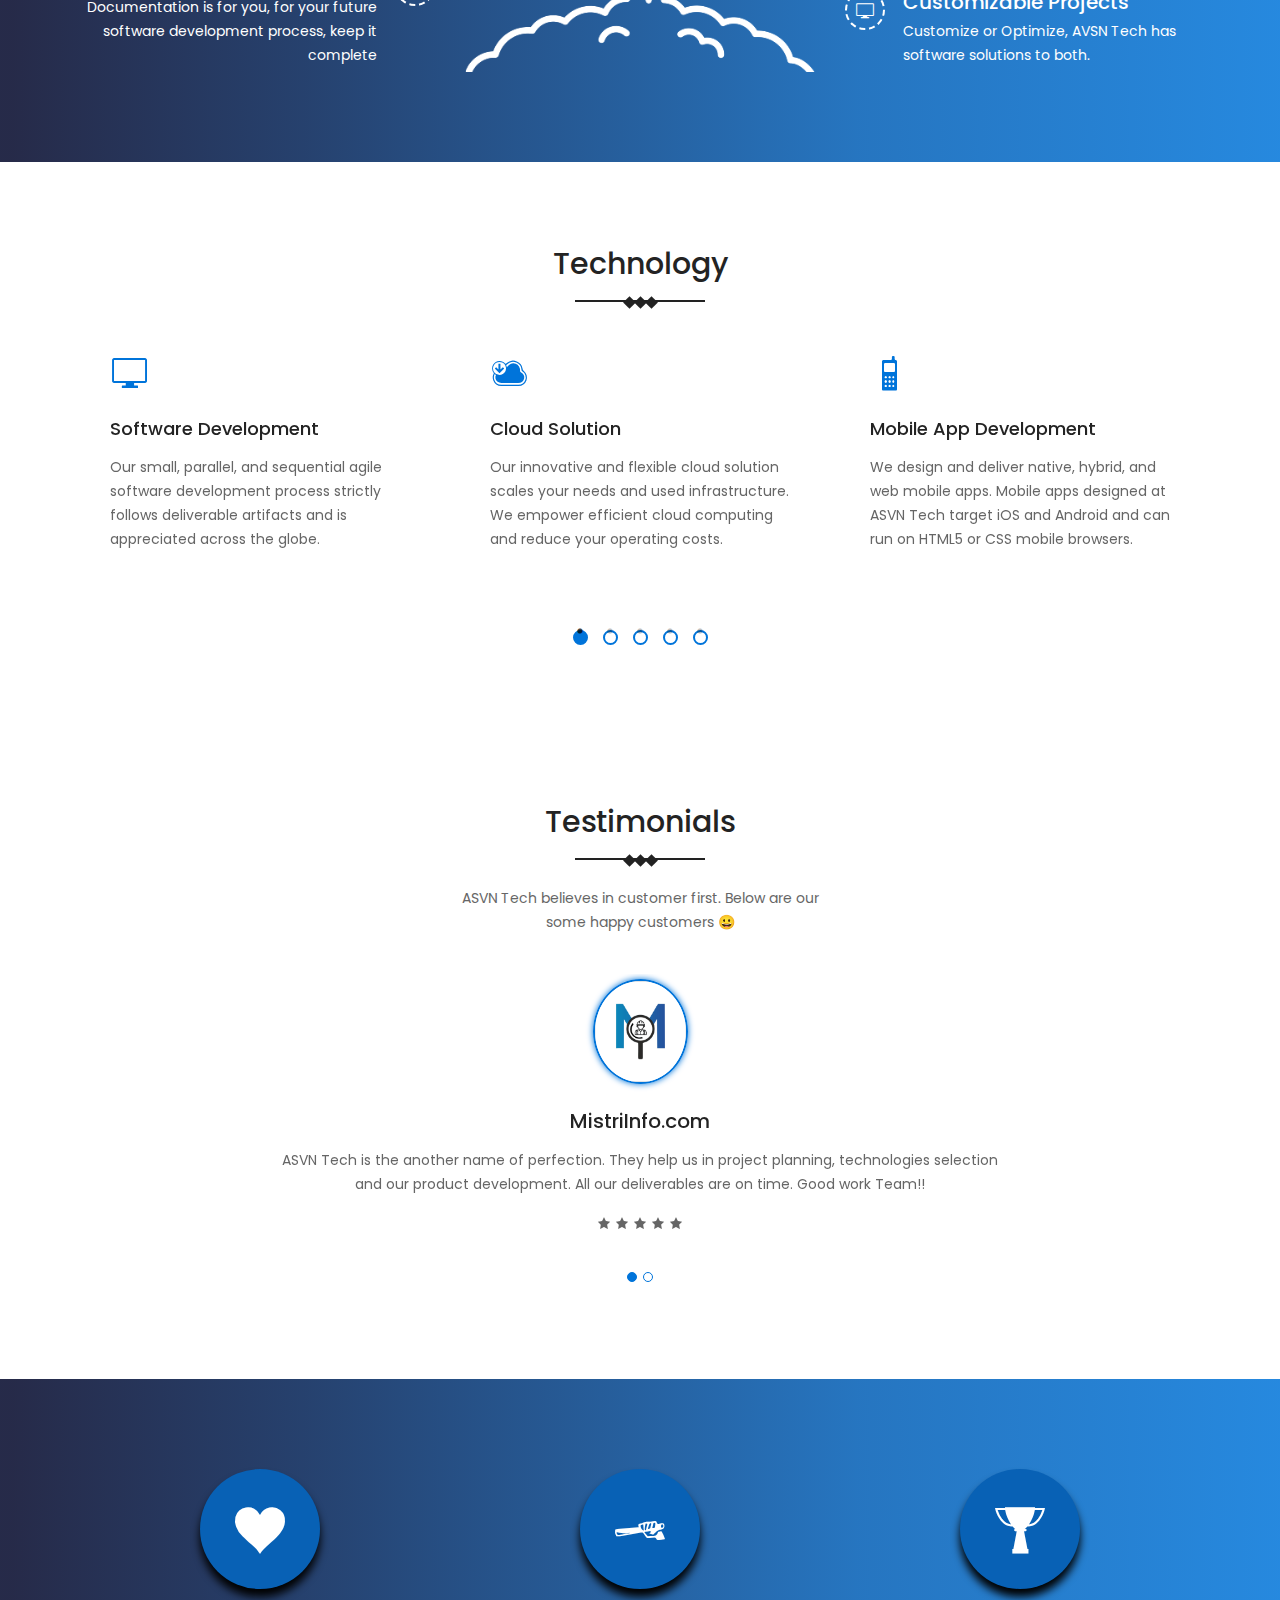
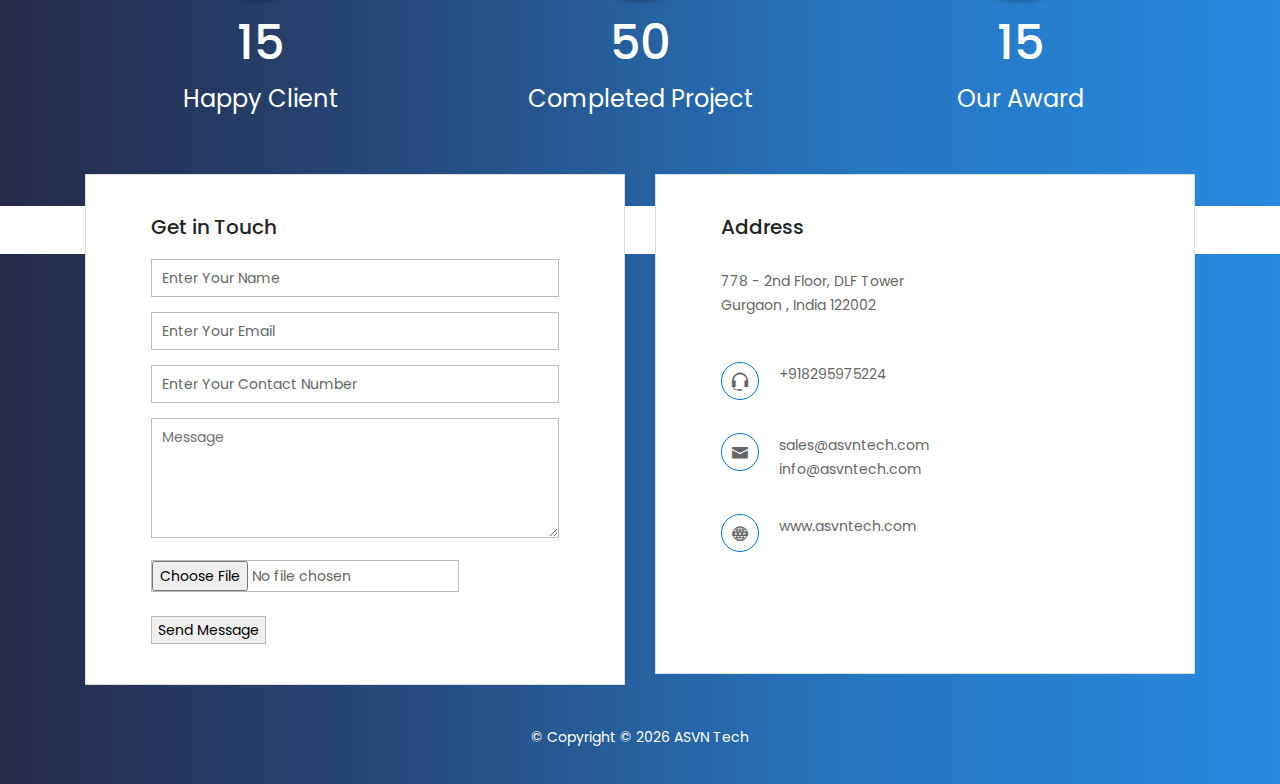
==== commit 7899f0c3: "Update index.html" ====
--- a/public/index.html
+++ b/public/index.html
@@ -152,7 +152,7 @@
 					<div class="sec-title">
 						<h2>About Asvn Tech<span class="sec-title-border"><span></span><span></span><span></span></span>
 						</h2>
-						<p>We are the five I’s of services - Intangibility, Inventory, Inseparability, Inconsistency,
+						<p>We are the five I’s of services - Intangibility, Inventory, Inseparability, Innovation,
 							and Involvement.</p>
 					</div>
 				</div>
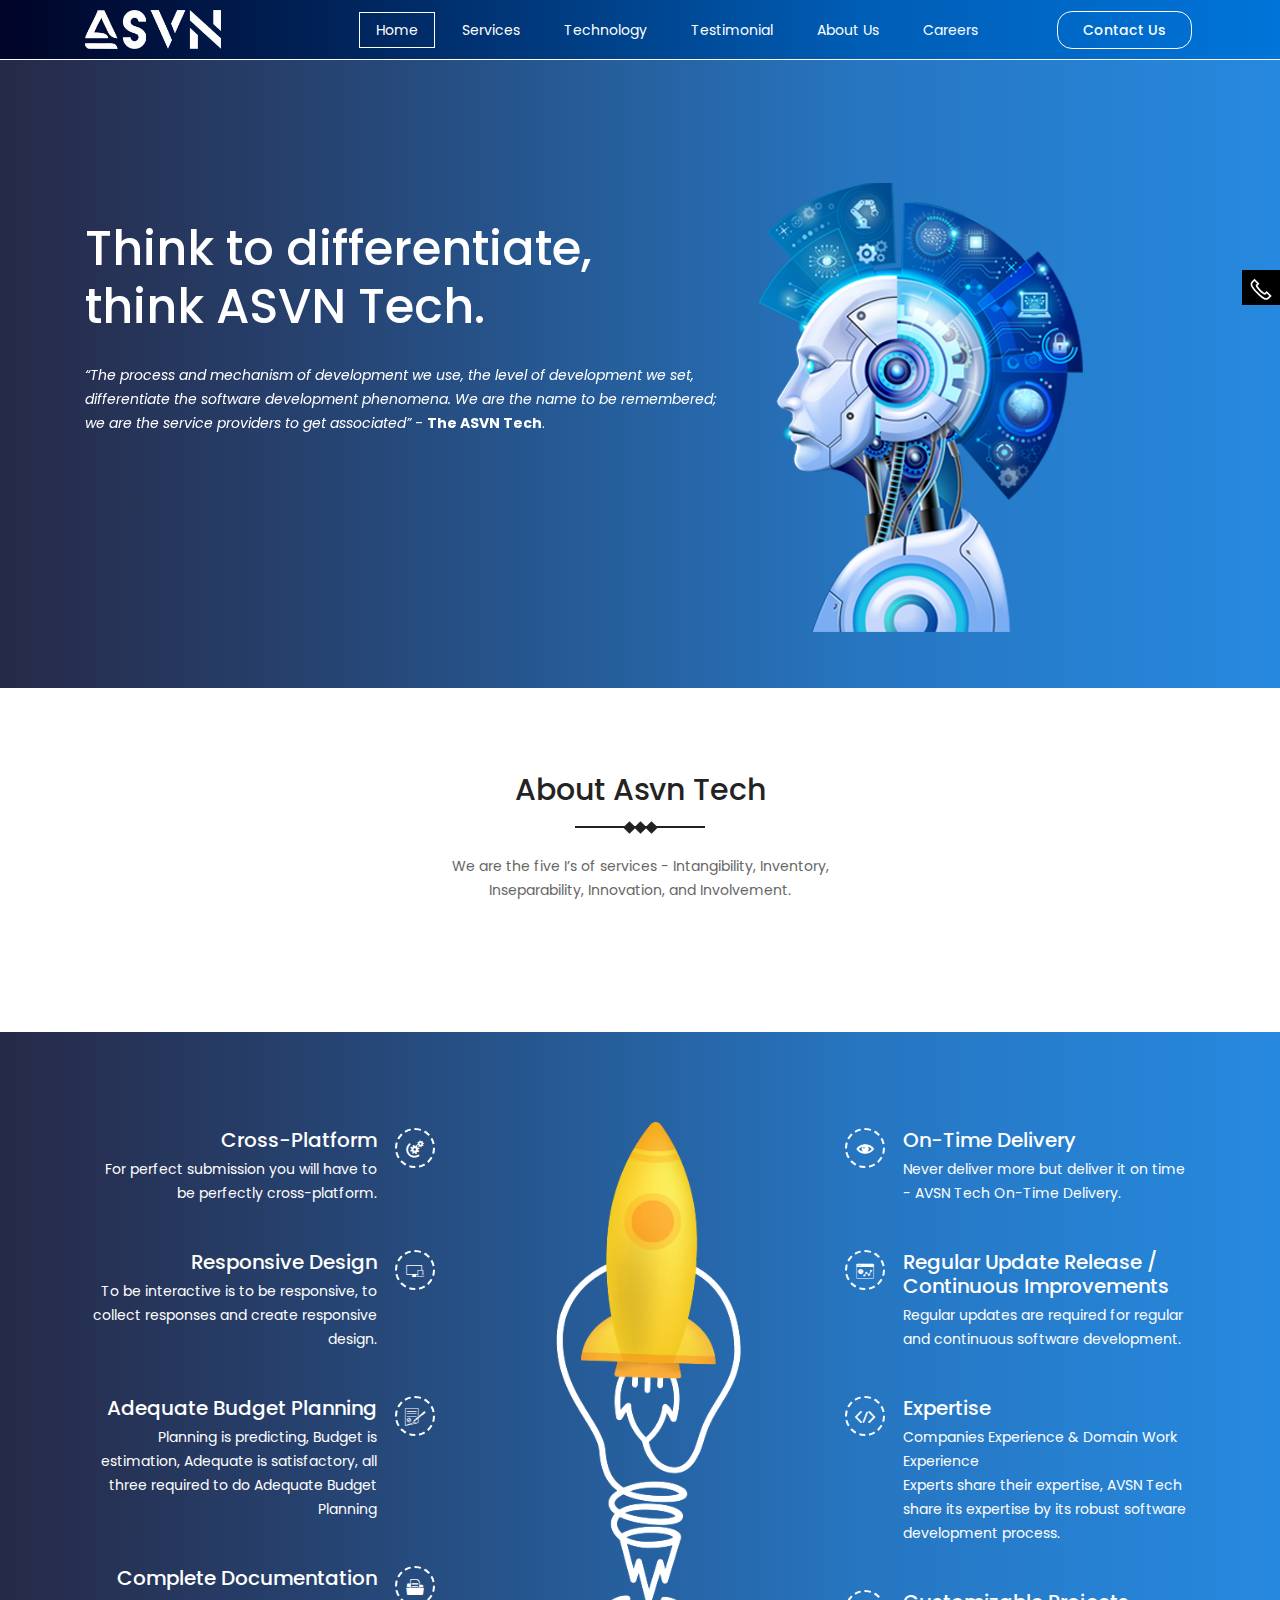
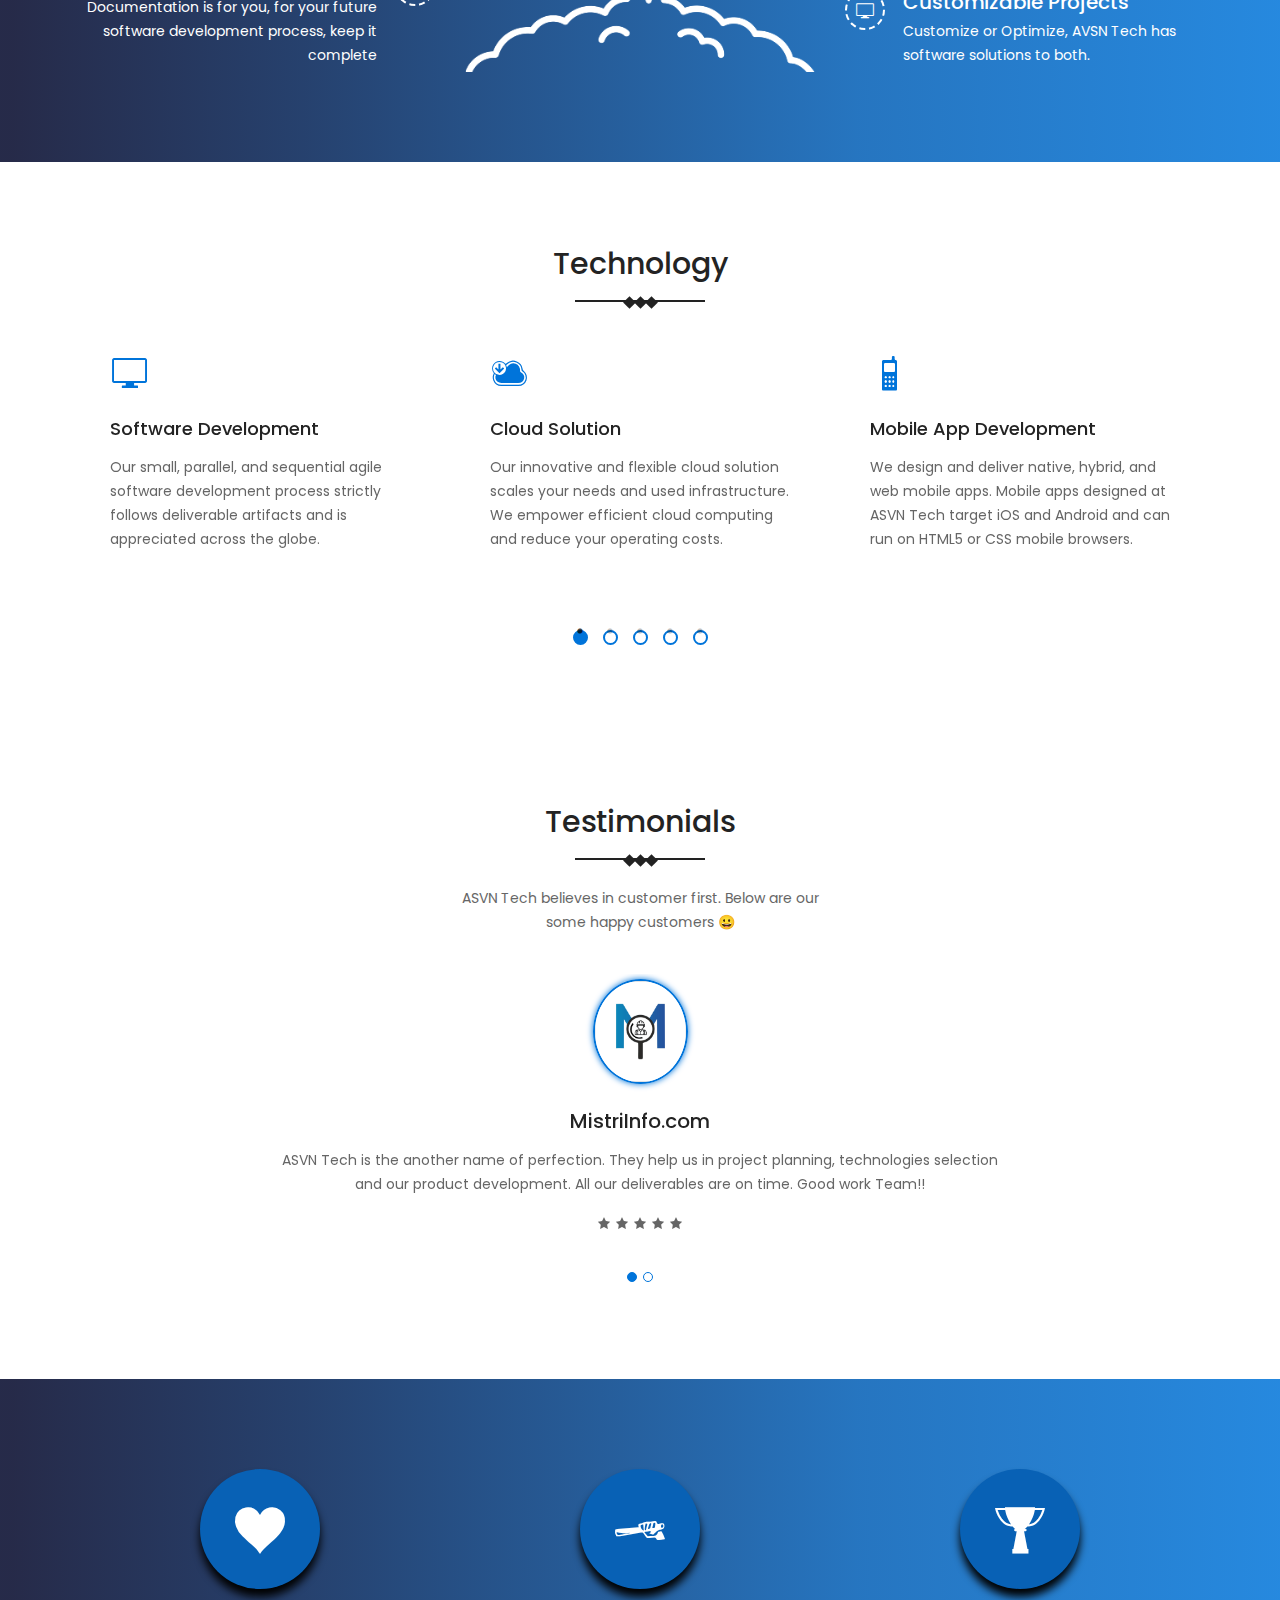
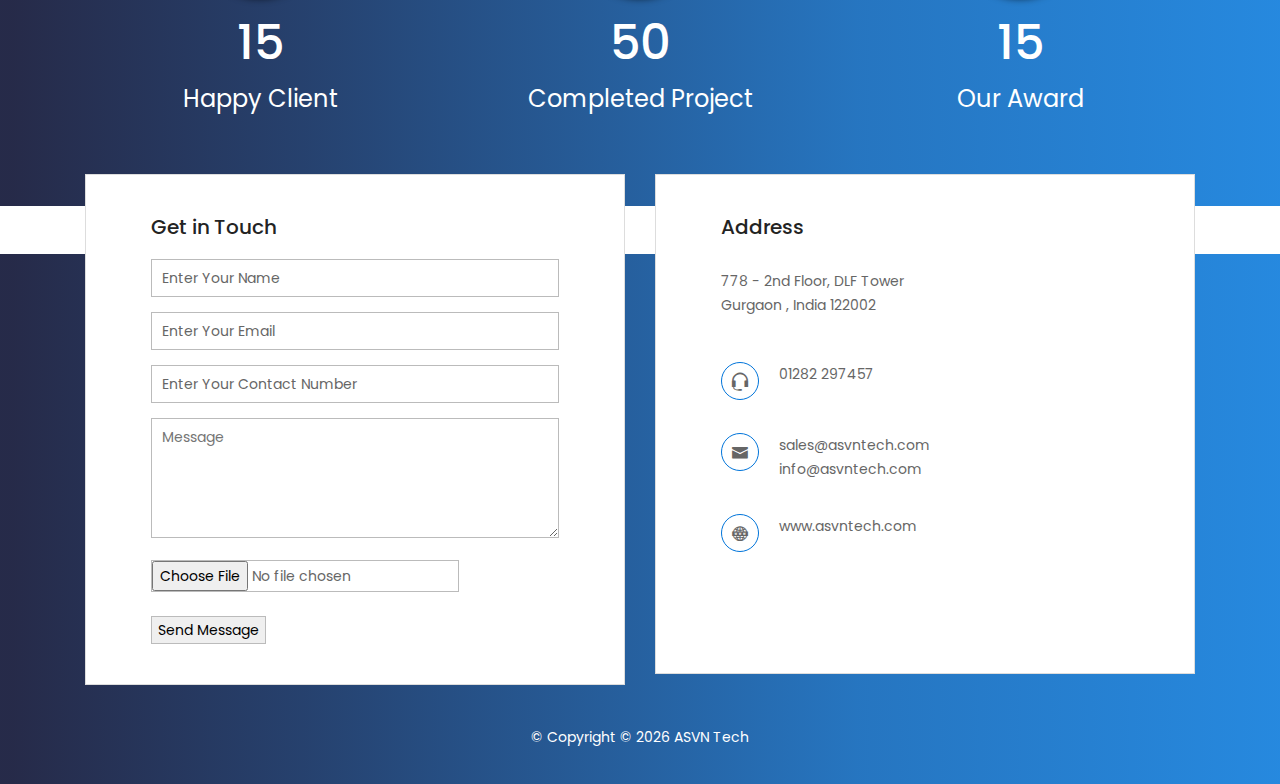
==== commit 572d8380: "Update index.html" ====
--- a/public/index.html
+++ b/public/index.html
@@ -849,7 +849,7 @@
 									<i class="icofont icofont-headphone-alt"></i>
 								</div>
 								<div class="contact-address-info">
-									<a href="tell:+918295975224">+918295975224</a>
+									<a href="tell:01282297457">01282 297457</a>
 								</div>
 							</li>
 							<li>
@@ -899,11 +899,12 @@
 	</a>
 	<ul class="daviIcons"
 		style=" list-style: none;padding-left: 0px;display: inline-block;float: right;margin-bottom: 0px;position: fixed;right: -5px;top: 30%;z-index: 99;text-align: right;">
-		<li style=" display: block; margin-bottom: 0;"><a onMouseOver="this.style.width='50px'"
+		<!-- <li style=" display: block; margin-bottom: 0;"><a onMouseOver="this.style.width='50px'"
 				onMouseOut="this.style.width='40px'"
 				style=" background-color: #ffffff; color: #fff;height: 35px;width: 40px; display: inline-block; text-align: center;  padding-top: 7px;   margin: 0px 3px;   border-radius: 20;  /* border: 1px solid #fff; */  transition: all 0.3s ease-in-out 0s;  -moz-transition: all 0.3s ease-in-out 0s;  -webkit-transition: all 0.3s ease-in-out 0s;"
 				href="https://api.whatsapp.com/send?phone=+918295975224&amp;text=Hello ASVN Team" target="_blank"><img
 					src="https://img.icons8.com/office/26/000000/whatsapp.png" /></a></li>
+		-->
 		<li style=" display: block; margin-bottom: 0;"><a onMouseOver="this.style.width='50px'"
 				onMouseOut="this.style.width='40px'"
 				style=" background-color: #000000; color: #fff;height: 35px;width: 40px; display: inline-block; text-align: center;  padding-top: 7px;   margin: 0px 3px;   border-radius: 20;  /* border: 1px solid #fff; */  transition: all 0.3s ease-in-out 0s;  -moz-transition: all 0.3s ease-in-out 0s;  -webkit-transition: all 0.3s ease-in-out 0s;"
